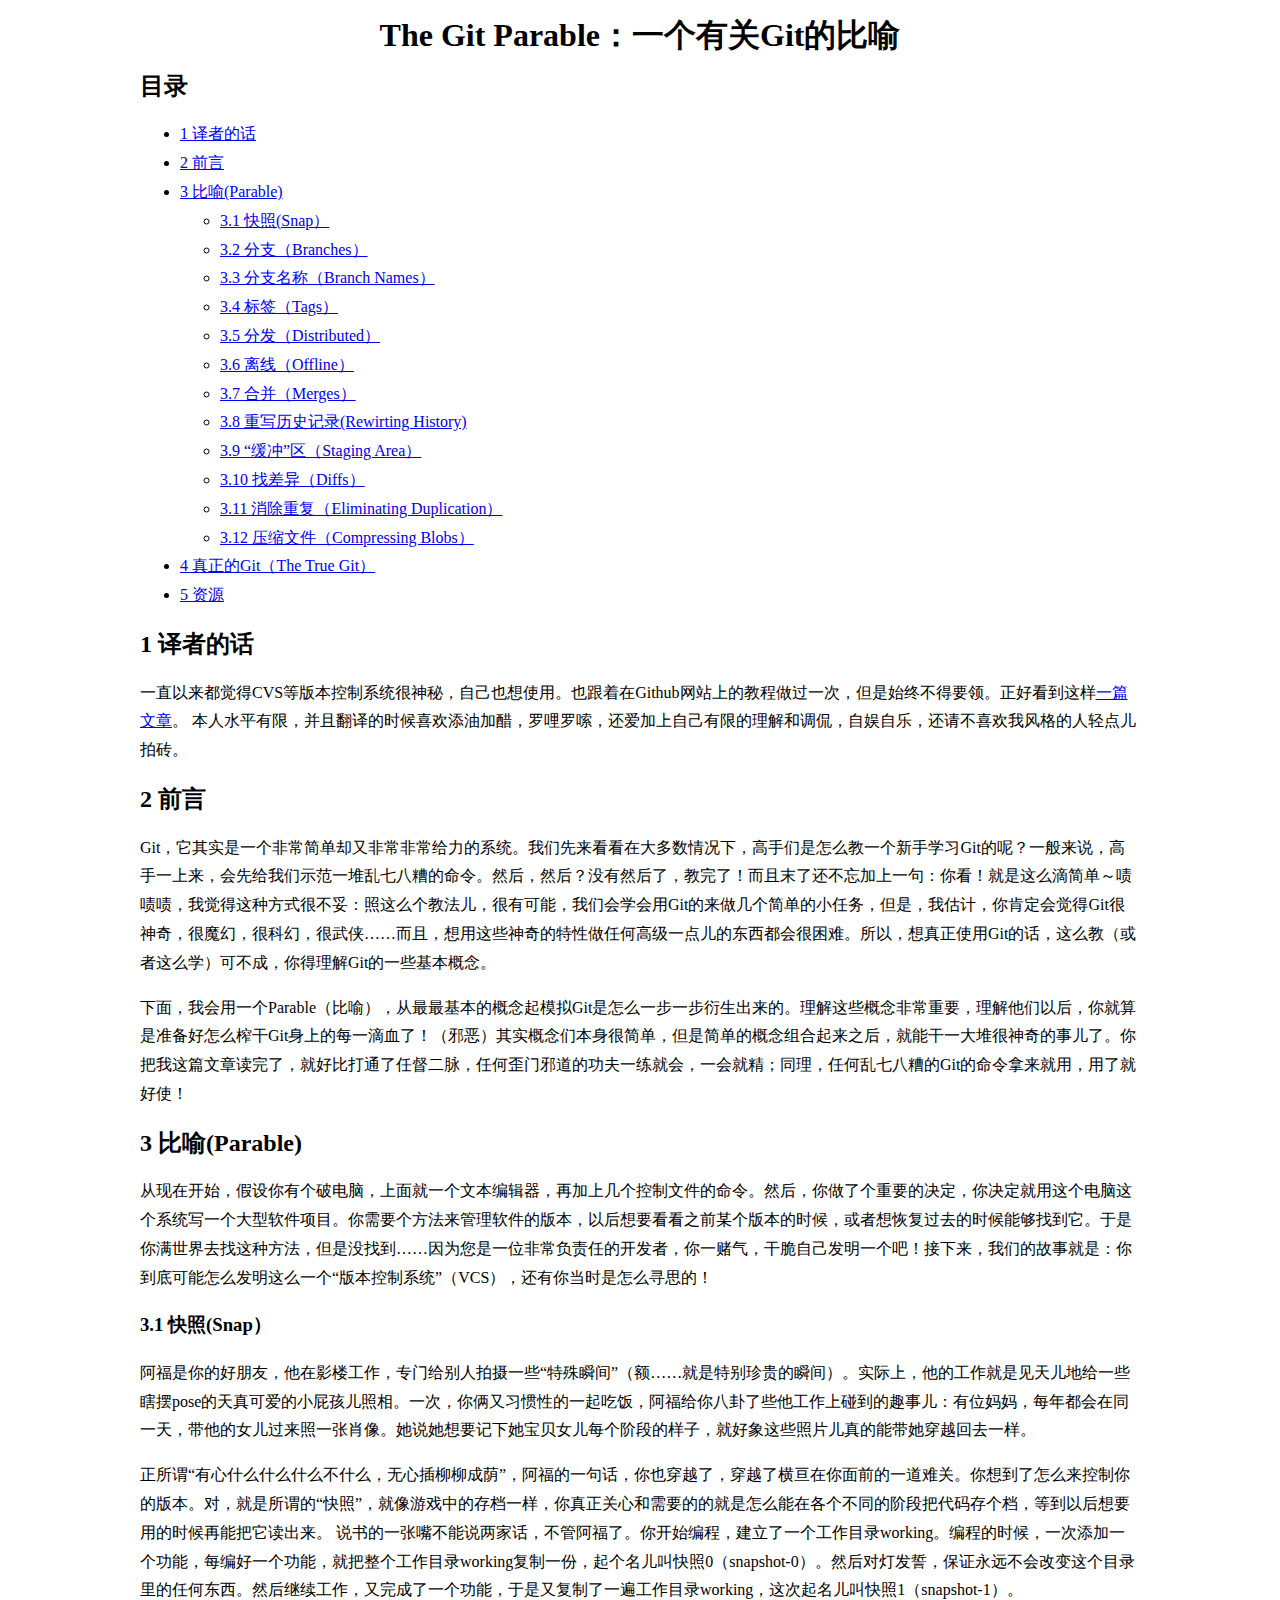
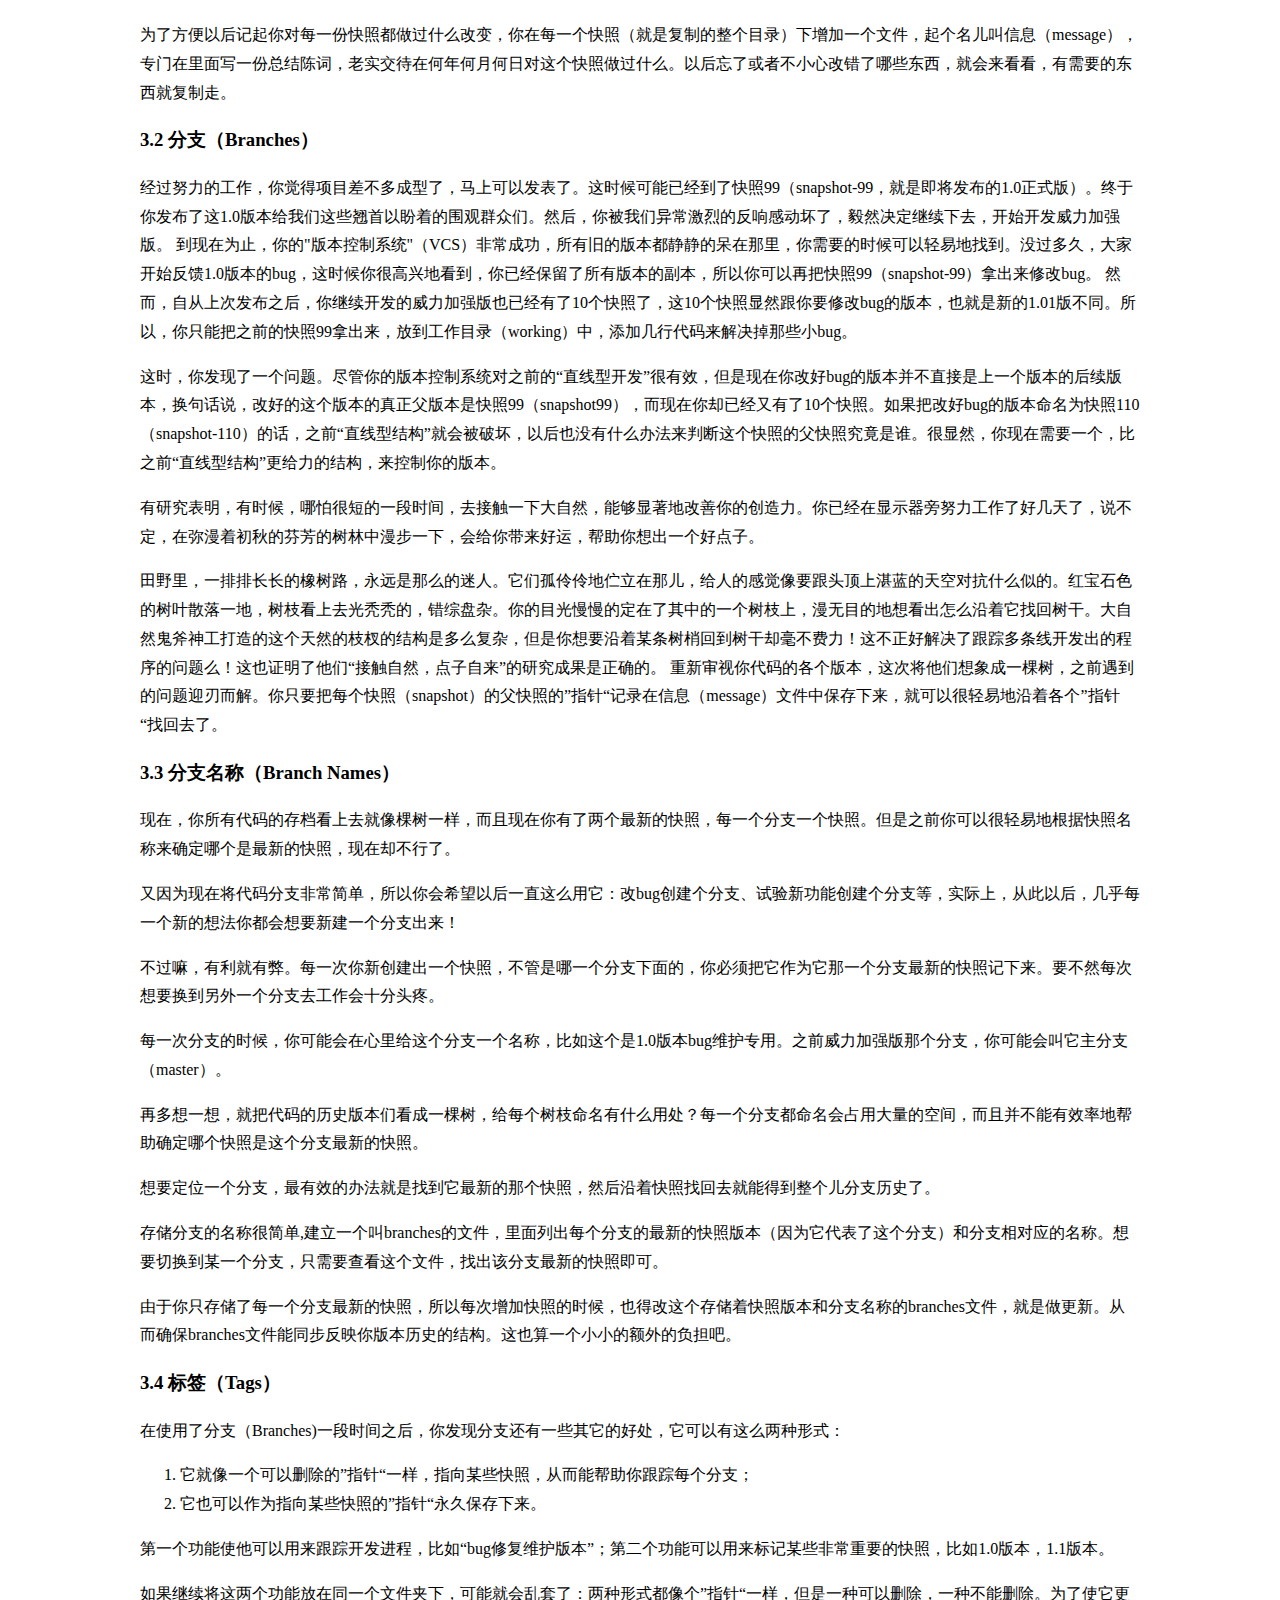
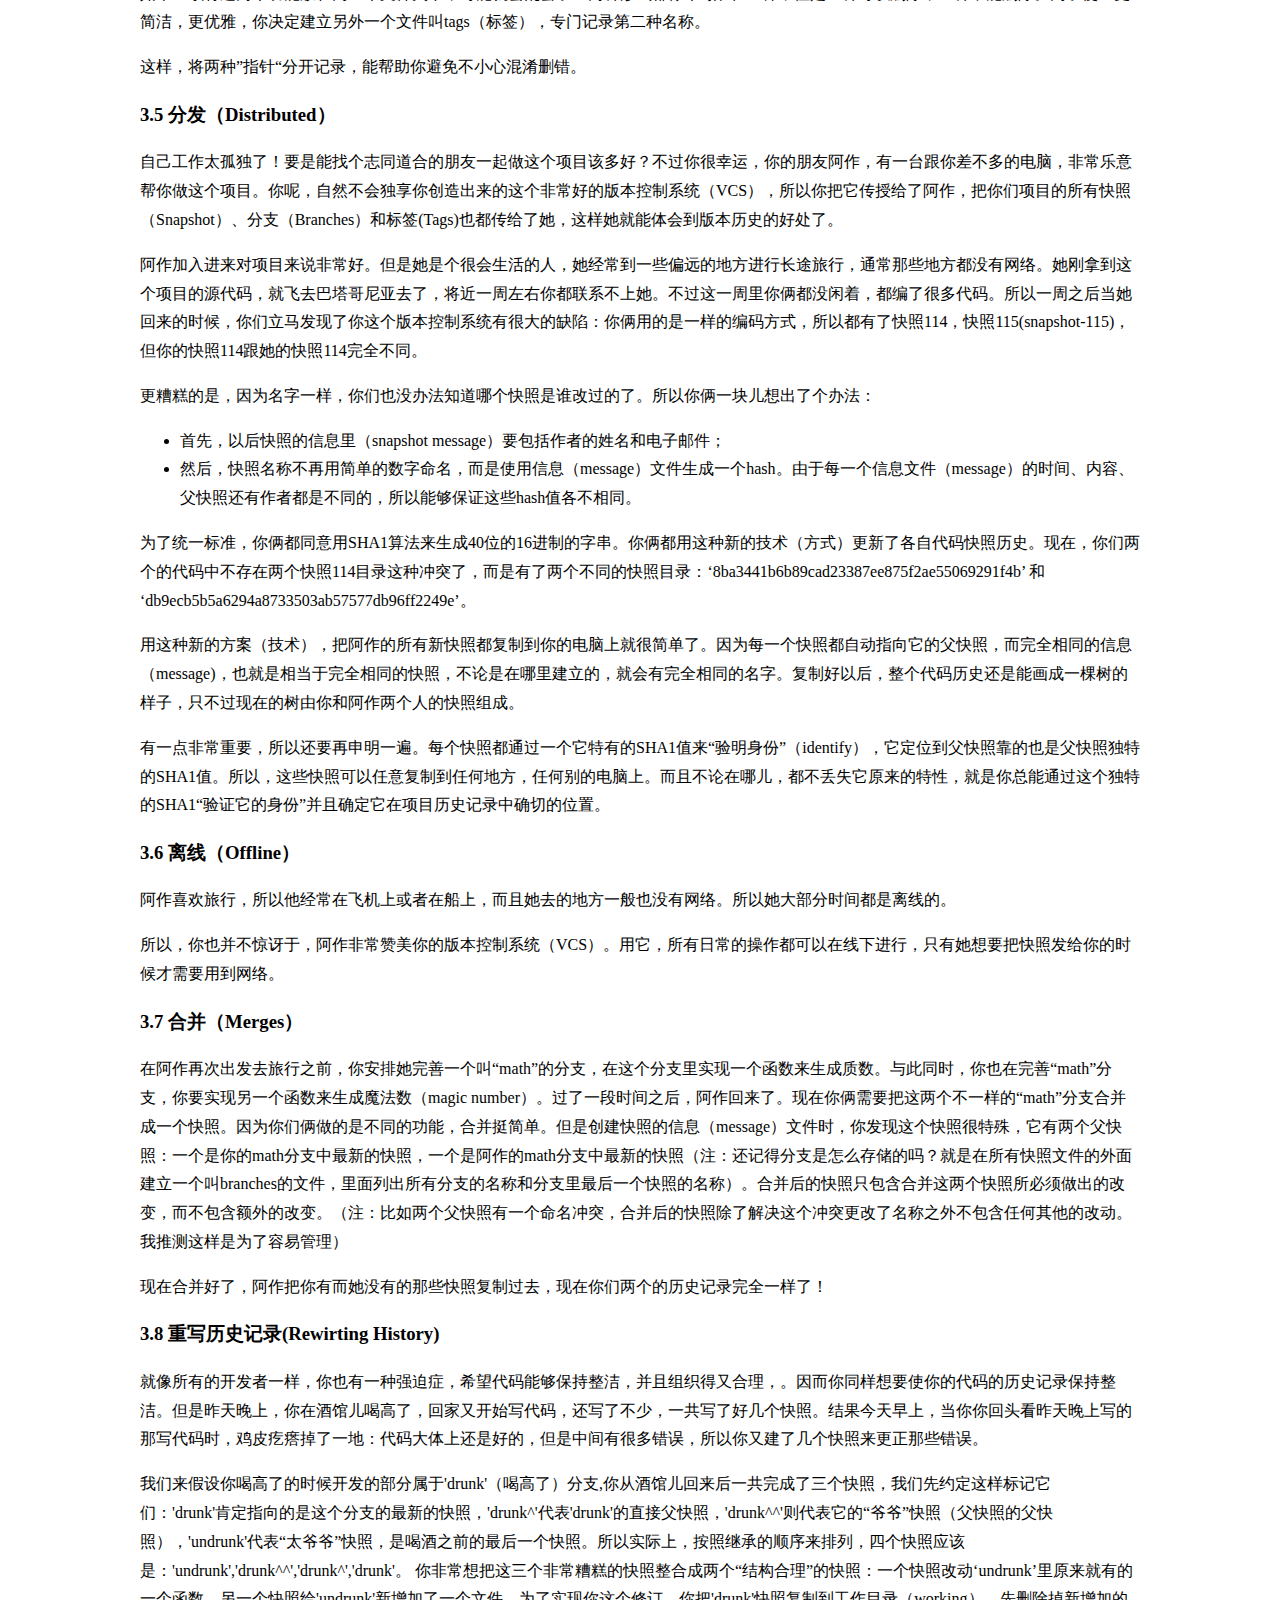
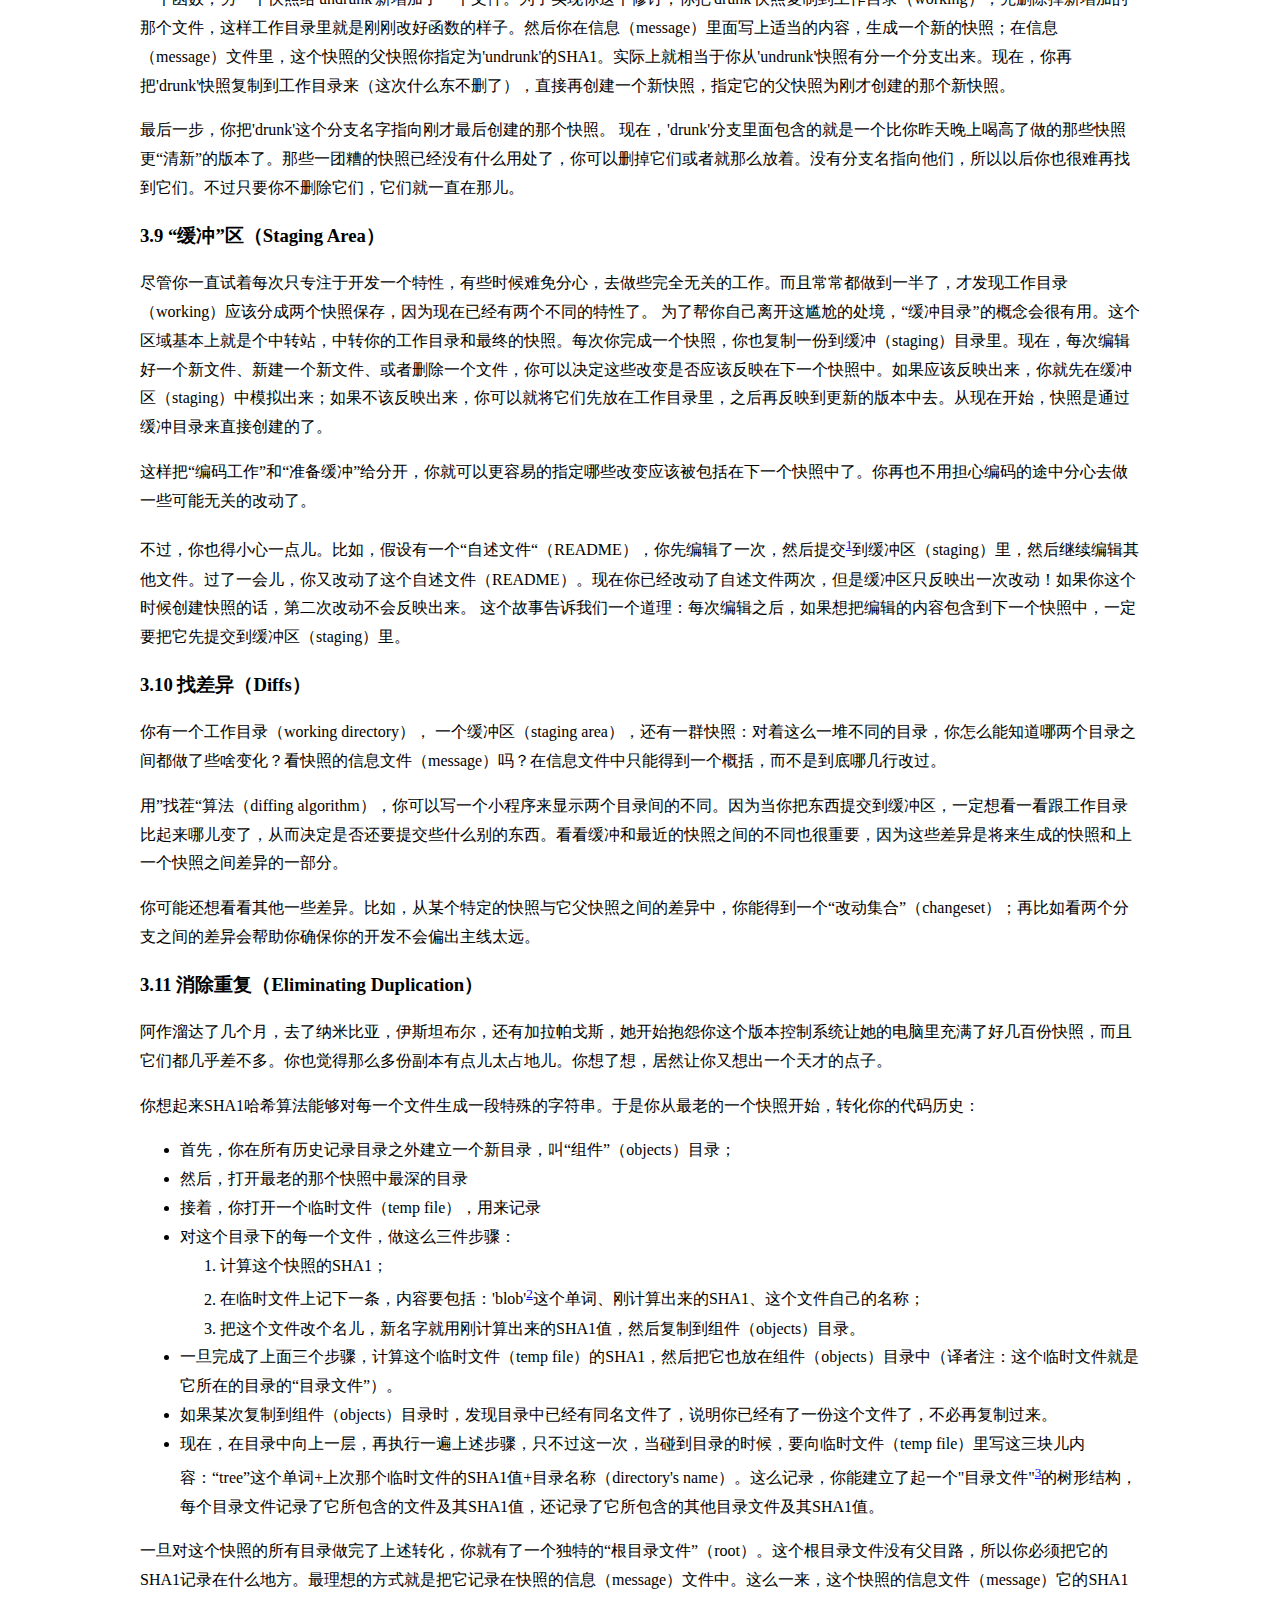
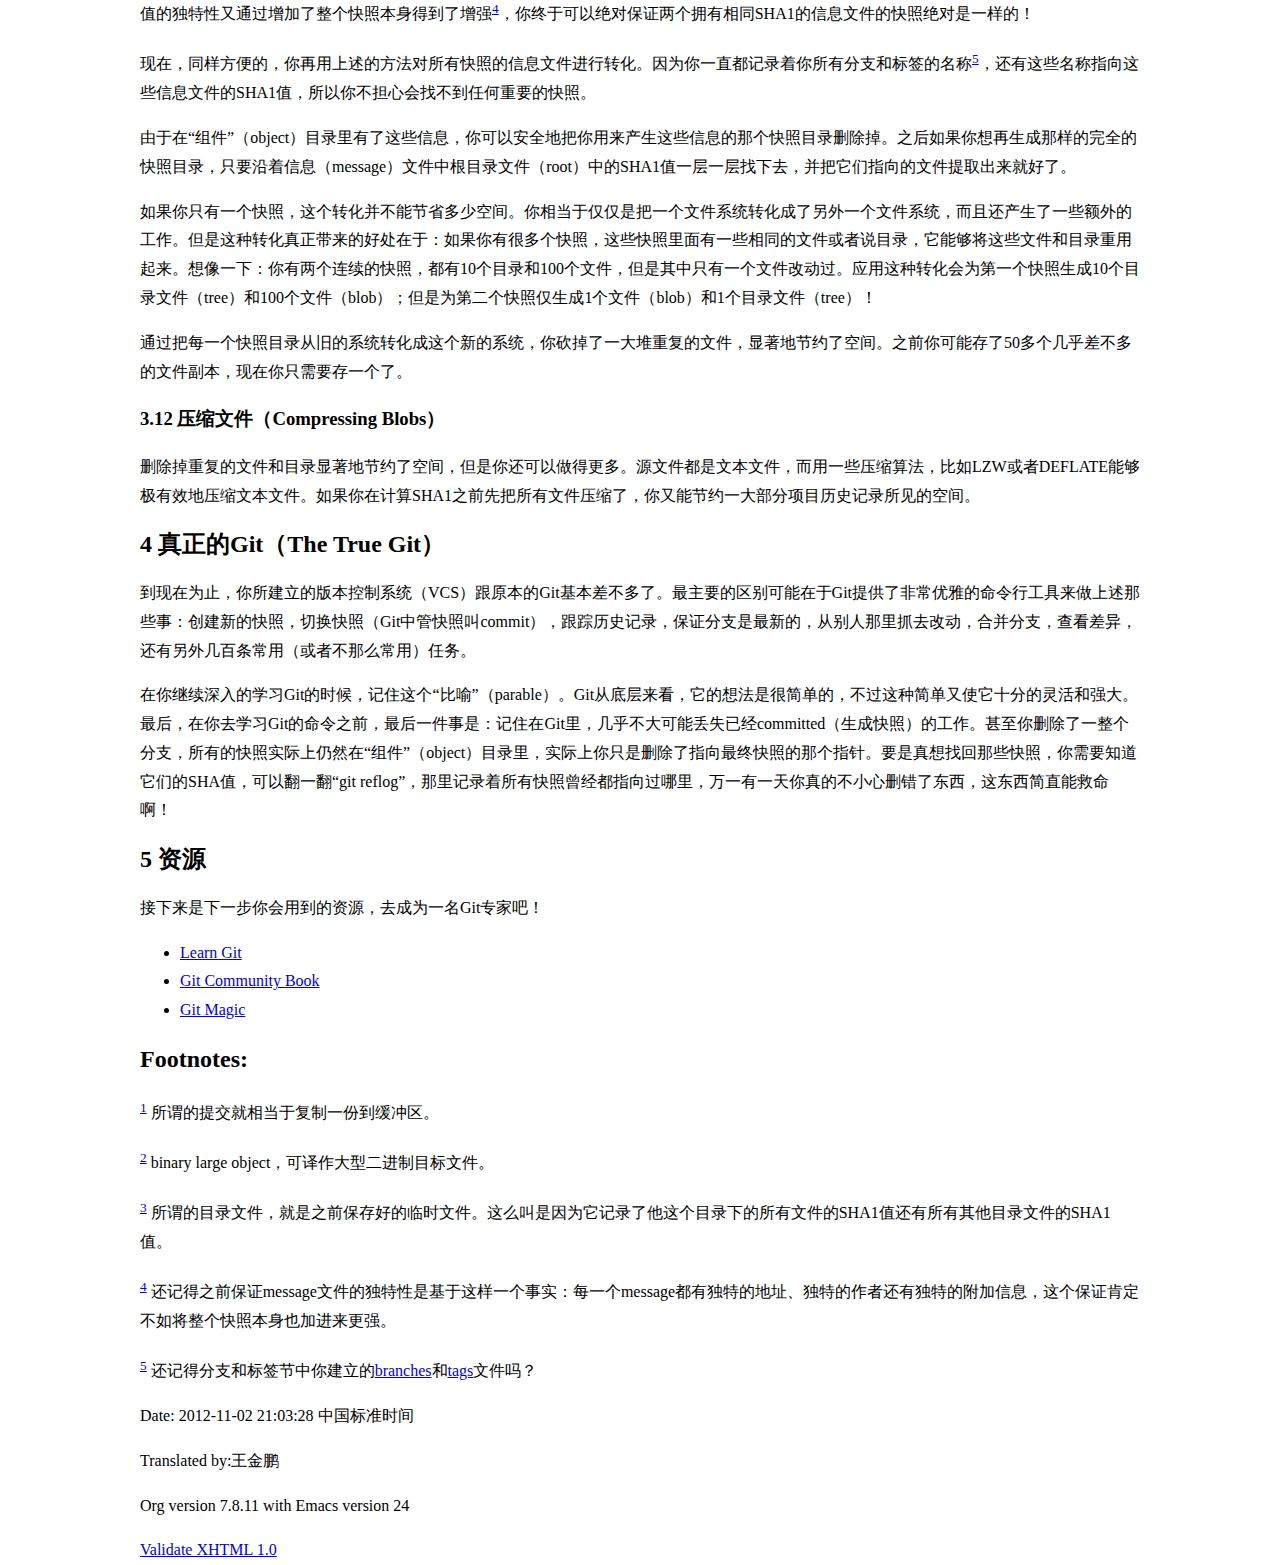
==== index.html @ 1c44ae10 "Change html name into index to see if it can be rendered" ====
<?xml version="1.0" encoding="gbk"?>
<!DOCTYPE html PUBLIC "-//W3C//DTD XHTML 1.0 Strict//EN"
               "http://www.w3.org/TR/xhtml1/DTD/xhtml1-strict.dtd">
<html xmlns="http://www.w3.org/1999/xhtml" lang="en" xml:lang="en">
<head>
<title>һ���й�Git�ı�����The Git Parable��</title>
<meta http-equiv="Content-Type" content="text/html;charset=gbk"/>
<meta name="title" content="GitParable"/>
<meta name="generator" content="Org-mode"/>
<meta name="generated" content="2012-11-02 21:03:28 �й���׼ʱ��"/>
<meta name="author" content="������"/>
<meta name="description" content="����The Git Parable��һƪ����Git�ı���"/>
<meta name="keywords" content="Git,Github,�汾����ϵͳ,�汾����,CVS,VCS"/>
<style type="text/css">
 <!--/*--><![CDATA[/*><!--*/
  html { font-family: Times, serif�� "΢���ź�"�� "����"; font-size: 12pt; }
  body { width: 1000px; margin: 0 auto; line-height: 1.8em; }
  .title  { text-align: center; }
  .todo   { color: red; }
  .done   { color: green; }
  .tag    { background-color: #add8e6; font-weight:normal }
  .target { }
  .timestamp { color: #bebebe; }
  .timestamp-kwd { color: #5f9ea0; }
  .right  {margin-left:auto; margin-right:0px;  text-align:right;}
  .left   {margin-left:0px;  margin-right:auto; text-align:left;}
  .center {margin-left:auto; margin-right:auto; text-align:center;}
  p.verse { margin-left: 3% }
  pre {
	border: 1pt solid #AEBDCC;
	background-color: #F3F5F7;
	padding: 5pt;
	font-family: courier, monospace;
        font-size: 90%;
        overflow:auto;
  }
  table { border-collapse: collapse; }
  td, th { vertical-align: top;  }
  th.right  { text-align:center;  }
  th.left   { text-align:center;   }
  th.center { text-align:center; }
  td.right  { text-align:right;  }
  td.left   { text-align:left;   }
  td.center { text-align:center; }
  dt { font-weight: bold; }
  div.figure { padding: 0.5em; }
  div.figure p { text-align: center; }
  div.inlinetask {
    padding:10px;
    border:2px solid gray;
    margin:10px;
    background: #ffffcc;
  }
  textarea { overflow-x: auto; }
  .linenr { font-size:smaller }
  .code-highlighted {background-color:#ffff00;}
  .org-info-js_info-navigation { border-style:none; }
  #org-info-js_console-label { font-size:10px; font-weight:bold;
                               white-space:nowrap; }
  .org-info-js_search-highlight {background-color:#ffff00; color:#000000;
                                 font-weight:bold; }
  /*]]>*/-->
</style>
<script type="text/javascript">
<!--/*--><![CDATA[/*><!--*/
 function CodeHighlightOn(elem, id)
 {
   var target = document.getElementById(id);
   if(null != target) {
     elem.cacheClassElem = elem.className;
     elem.cacheClassTarget = target.className;
     target.className = "code-highlighted";
     elem.className   = "code-highlighted";
   }
 }
 function CodeHighlightOff(elem, id)
 {
   var target = document.getElementById(id);
   if(elem.cacheClassElem)
     elem.className = elem.cacheClassElem;
   if(elem.cacheClassTarget)
     target.className = elem.cacheClassTarget;
 }
/*]]>*///-->
</script>

</head>
<body>

<div id="preamble">

</div>

<div id="content">
<h1 class="title">The Git Parable��һ���й�Git�ı���</h1>


<div id="table-of-contents">
<h2>Ŀ¼</h2>
<div id="text-table-of-contents">
<ul>
<li><a href="#sec-1">1 ���ߵĻ�</a></li>
<li><a href="#sec-2">2 ǰ��</a></li>
<li><a href="#sec-3">3 ����(Parable)</a>
<ul>
<li><a href="#sec-3-1">3.1 ����(Snap��</a></li>
<li><a href="#sec-3-2">3.2 ��֧��Branches��</a></li>
<li><a href="#sec-3-3">3.3 ��֧���ƣ�Branch Names��</a></li>
<li><a href="#sec-3-4">3.4 ��ǩ��Tags��</a></li>
<li><a href="#sec-3-5">3.5 �ַ���Distributed��</a></li>
<li><a href="#sec-3-6">3.6 ���ߣ�Offline��</a></li>
<li><a href="#sec-3-7">3.7 �ϲ���Merges��</a></li>
<li><a href="#sec-3-8">3.8 ��д��ʷ��¼(Rewirting History)</a></li>
<li><a href="#sec-3-9">3.9 �����塱����Staging Area��</a></li>
<li><a href="#sec-3-10">3.10 �Ҳ��죨Diffs��</a></li>
<li><a href="#sec-3-11">3.11 �����ظ���Eliminating Duplication��</a></li>
<li><a href="#sec-3-12">3.12 ѹ���ļ���Compressing Blobs��</a></li>
</ul>
</li>
<li><a href="#sec-4">4 ������Git��The True Git��</a></li>
<li><a href="#sec-5">5 ��Դ</a></li>
</ul>
</div>
</div>

<div id="outline-container-1" class="outline-2">
<h2 id="sec-1"><span class="section-number-2">1</span> ���ߵĻ�</h2>
<div class="outline-text-2" id="text-1">

<p> һֱ����������CVS�Ȱ汾����ϵͳ�����أ��Լ�Ҳ��ʹ�á�Ҳ������Github��վ�ϵĽ̳�����һ�Σ�����ʼ�ղ���Ҫ�졣���ÿ�������<a target="_blank" href="http://tom.preston-werner.com/2009/05/19/the-git-parable.html">һƪ����</a>��
����ˮƽ���ޣ����ҷ����ʱ��ϲ�����ͼӴף��������£����������Լ����޵�����͵�٩���������֣����벻ϲ���ҷ�����������ש��
</p>
</div>

</div>

<div id="outline-container-2" class="outline-2">
<h2 id="sec-2"><span class="section-number-2">2</span> ǰ��</h2>
<div class="outline-text-2" id="text-2">

  <p>Git������ʵ��һ���ǳ���ȴ�ַǳ��ǳ�������ϵͳ���������������ڴ��������£�����������ô��һ������ѧϰGit���أ�һ����˵������һ���������ȸ�����ʾ��һ�����߰�������Ȼ��Ȼ��û��Ȼ���ˣ������ˣ�����ĩ�˻���������һ�䣺�㿴��������ô�μ򵥡����������Ҿ������ַ�ʽ�ܲ��ף�����ô���̷��������п��ܣ����ǻ�ѧ����Git�����������򵥵�С���񣬵��ǣ��ҹ��ƣ���϶������Git�����棬��ħ�ã��ܿƻã��������������ң�������Щ������������κθ߼�һ����Ķ�����������ѡ����ԣ�������ʹ��Git�Ļ�����ô�̣�������ôѧ���ɲ��ɣ��������Git��һЩ�������</p>
<p>���棬�һ���һ��Parable��������������������ĸ�����ģ��Git����ôһ��һ�����������ġ�������Щ����ǳ���Ҫ�����������Ժ��������׼������ôե��Git���ϵ�ÿһ��Ѫ�ˣ���а����ʵ�����Ǳ����ܼ򵥣����Ǽ򵥵ĸ����������֮�󣬾��ܸ�һ��Ѻ�������¶��ˡ��������ƪ���¶����ˣ��ͺñȴ�ͨ���ζ��������κ�����а���Ĺ���һ���ͻᣬһ��;���ͬ�����κ����߰����Git�������������ã����˾ͺ�ʹ��
</p>
</div>

</div>

<div id="outline-container-3" class="outline-2">
<h2 id="sec-3"><span class="section-number-2">3</span> ����(Parable)</h2>
<div class="outline-text-2" id="text-3">

<p>�����ڿ�ʼ���������и��Ƶ��ԣ������һ���ı��༭�����ټ��ϼ��������ļ������Ȼ�������˸���Ҫ�ľ������������������������ϵͳдһ������������Ŀ������Ҫ�����������������İ汾���Ժ���Ҫ����֮ǰĳ���汾��ʱ�򣬻�����ָ���ȥ��ʱ���ܹ��ҵ�����������������ȥ�����ַ���������û�ҵ�������Ϊ����һλ�ǳ������εĿ����ߣ���һ�������ɴ��Լ�����һ���ɣ������������ǵĹ��¾��ǣ��㵽�׿�����ô������ôһ�����汾����ϵͳ����VCS���������㵱ʱ����ôѰ˼�ģ�
</p>

</div>

<div id="outline-container-3-1" class="outline-3">
<h3 id="sec-3-1"><span class="section-number-3">3.1</span> ����(Snap��</h3>
<div class="outline-text-3" id="text-3-1">

  <p>��������ĺ����ѣ�����Ӱ¥������ר�Ÿ���������һЩ������˲�䡱����������ر�����˲�䣩��ʵ���ϣ����Ĺ������Ǽ�����ظ�һЩϹ��pose������ɰ���Сƨ�������ࡣһ�Σ�������ϰ���Ե�һ��Է����������������Щ��������������Ȥ�¶�����λ���裬ÿ�궼����ͬһ�죬������Ů��������һ��Ф����˵����Ҫ����������Ů��ÿ���׶ε����ӣ��ͺ�����Щ��Ƭ������ܴ�����Խ��ȥһ����</p>
<p>����ν������ʲôʲôʲô��ʲô�����Ĳ��������񡱣�������һ�仰����Ҳ��Խ�ˣ���Խ�˺�ب������ǰ��һ���ѹء����뵽����ô��������İ汾���ԣ�������ν�ġ����ա���������Ϸ�еĴ浵һ�������������ĺ���Ҫ�ĵľ�����ô���ڸ�����ͬ�Ľ׶ΰѴ����������ȵ��Ժ���Ҫ�õ�ʱ�����ܰ�����������
  ˵���һ���첻��˵���һ������ܰ����ˡ��㿪ʼ��̣�������һ������Ŀ¼working����̵�ʱ��һ������һ�����ܣ�ÿ���һ�����ܣ��Ͱ���������Ŀ¼working����һ�ݣ���������п���0��snapshot-0����Ȼ��ԵƷ��ģ���֤��Զ����ı����Ŀ¼����κζ�����Ȼ������������������һ�����ܣ������ָ�����һ�鹤��Ŀ¼working������������п���1��snapshot-1����</p>
<p>Ϊ�˷����Ժ�������ÿһ�ݿ��ն�����ʲô�ı䣬����ÿһ�����գ����Ǹ��Ƶ�����Ŀ¼��������һ���ļ��������������Ϣ��message����ר��������дһ���ܽ�´ʣ���ʵ�����ں�����º��ն������������ʲô���Ժ����˻��߲�С�ĸĴ�����Щ�������ͻ�������������Ҫ�Ķ����͸����ߡ�
</p>
</div>

</div>

<div id="outline-container-3-2" class="outline-3">
<h3 id="sec-3-2"><span class="section-number-3">3.2</span> ��֧��Branches��</h3>
<div class="outline-text-3" id="text-3-2">

<p>����Ŭ���Ĺ������������Ŀ�������ˣ����Ͽ��Է����ˡ���ʱ������Ѿ����˿���99��snapshot-99�����Ǽ���������1.0��ʽ�棩�������㷢������1.0�汾��������Щ���������ŵ�Χ��Ⱥ���ǡ�Ȼ���㱻�����쳣���ҵķ���ж����ˣ���Ȼ����������ȥ����ʼ����������ǿ�档
������Ϊֹ�����"�汾����ϵͳ"��VCS���ǳ��ɹ������оɵİ汾�������Ĵ����������Ҫ��ʱ��������׵��ҵ���û����ã���ҿ�ʼ����1.0�汾��bug����ʱ����ܸ��˵ؿ��������Ѿ����������а汾�ĸ���������������ٰѿ���99��snapshot-99���ó����޸�bug��
  Ȼ�����Դ��ϴη���֮�������������������ǿ��Ҳ�Ѿ�����10�������ˣ���10��������Ȼ����Ҫ�޸�bug�İ汾��Ҳ�����µ�1.01�治ͬ�����ԣ���ֻ�ܰ�֮ǰ�Ŀ���99�ó������ŵ�����Ŀ¼��working���У����Ӽ��д������������ЩСbug��</p>
<p>��ʱ���㷢����һ�����⡣������İ汾����ϵͳ��֮ǰ�ġ�ֱ���Ϳ���������Ч������������ĺ�bug�İ汾����ֱ������һ���汾�ĺ����汾�����仰˵���ĺõ�����汾���������汾�ǿ���99��snapshot99������������ȴ�Ѿ�������10�����ա�����Ѹĺ�bug�İ汾����Ϊ����110��snapshot-110���Ļ���֮ǰ��ֱ���ͽṹ���ͻᱻ�ƻ����Ժ�Ҳû��ʲô�취���ж�������յĸ����վ�����˭������Ȼ����������Ҫһ������֮ǰ��ֱ���ͽṹ���������Ľṹ����������İ汾��</p>
<p>���о���������ʱ�����º̵ܶ�һ��ʱ�䣬ȥ�Ӵ�һ�´���Ȼ���ܹ������ظ�����Ĵ����������Ѿ�����ʾ����Ŭ�������˺ü����ˣ�˵�������������ų���ķҷ�������������һ�£������������ˣ����������һ���õ��ӡ�</p>
<p>��Ұ�һ���ų���������·����Զ����ô�����ˡ����ǹ�������������Ƕ������˵ĸо���Ҫ��ͷ����տ������նԿ�ʲô�Ƶġ��챦ʯɫ����Ҷɢ��һ�أ���֦����ȥ��ͺͺ�ģ��������ӡ����Ŀ�������Ķ��������е�һ����֦�ϣ�����Ŀ�ĵ��뿴����ô�������һ����ɡ�����Ȼ�����񹤴���������Ȼ��֦辵Ľṹ�Ƕ�ô���ӣ���������Ҫ����ĳ�����һص�����ȴ�����������ⲻ���ý���˸��ٶ����߿������ĳ��������ô����Ҳ֤�������ǡ��Ӵ���Ȼ���������������о��ɹ�����ȷ�ġ�
�������������ĸ����汾����ν����������һ������֮ǰ����������ӭ�ж��⡣��ֻҪ��ÿ�����գ�snapshot���ĸ����յġ�ָ�롰��¼����Ϣ��message���ļ��б����������Ϳ��Ժ����׵����Ÿ�����ָ�롰�һ�ȥ�ˡ�
</p>
</div>

</div>

<div id="outline-container-3-3" class="outline-3">
<h3 id="sec-3-3"><span class="section-number-3">3.3</span> ��֧���ƣ�Branch Names��</h3>
<div class="outline-text-3" id="text-3-3">

  <p>���ڣ������д���Ĵ浵����ȥ�������һ�������������������������µĿ��գ�ÿһ����֧һ�����ա�����֮ǰ����Ժ����׵ظ��ݿ���������ȷ���ĸ������µĿ��գ�����ȴ�����ˡ�</p>
  <p>����Ϊ���ڽ������֧�ǳ��򵥣��������ϣ���Ժ�һֱ��ô��������bug��������֧�������¹��ܴ�������֧�ȣ�ʵ���ϣ��Ӵ��Ժ󣬼���ÿһ���µ��뷨�㶼����Ҫ�½�һ����֧������</p>
  <p>������������бס�ÿһ�����´�����һ�����գ���������һ����֧����ģ�����������Ϊ����һ����֧���µĿ��ռ�������Ҫ��Ȼÿ����Ҫ��������һ����֧ȥ������ʮ��ͷ�ۡ�</p>
  <p>ÿһ�η�֧��ʱ������ܻ�������������֧һ�����ƣ����������1.0�汾bugά��ר�á�֮ǰ������ǿ���Ǹ���֧������ܻ��������֧��master����</p>
  <p>�ٶ���һ�룬�ͰѴ������ʷ�汾�ǿ���һ��������ÿ����֦������ʲô�ô���ÿһ����֧��������ռ�ô����Ŀռ䣬���Ҳ�������Ч�ʵذ���ȷ���ĸ������������֧���µĿ��ա�</p>
  <p>��Ҫ��λһ����֧������Ч�İ취�����ҵ������µ��Ǹ����գ�Ȼ�����ſ����һ�ȥ���ܵõ���������֧��ʷ�ˡ�</p>
  <p>�洢��֧�����ƺܼ�,����һ����branches���ļ��������г�ÿ����֧�����µĿ��հ汾����Ϊ�������������֧���ͷ�֧���Ӧ�����ơ���Ҫ�л���ĳһ����֧��ֻ��Ҫ�鿴����ļ����ҳ��÷�֧���µĿ��ռ��ɡ�</p>
<p>������ֻ�洢��ÿһ����֧���µĿ��գ�����ÿ�����ӿ��յ�ʱ��Ҳ�ø�����洢�ſ��հ汾�ͷ�֧���Ƶ�branches�ļ������������¡��Ӷ�ȷ��branches�ļ���ͬ����ӳ��汾��ʷ�Ľṹ����Ҳ��һ��СС�Ķ���ĸ����ɡ�
</p>
</div>

</div>

<div id="outline-container-3-4" class="outline-3">
<h3 id="sec-3-4"><span class="section-number-3">3.4</span> ��ǩ��Tags��</h3>
<div class="outline-text-3" id="text-3-4">

<p>��ʹ���˷�֧��Branches)һ��ʱ��֮���㷢�ַ�֧����һЩ�����ĺô�������������ô������ʽ��
</p><ol>
<li>������һ������ɾ���ġ�ָ�롰һ����ָ��ĳЩ���գ��Ӷ��ܰ��������ÿ����֧��
</li>
<li>��Ҳ������Ϊָ��ĳЩ���յġ�ָ�롰���ñ���������
</li>
</ol>

<p>��һ������ʹ�������������ٿ������̣����硰bug�޸�ά���汾�����ڶ������ܿ����������ĳЩ�ǳ���Ҫ�Ŀ��գ�����1.0�汾��1.1�汾��</p>
<p>������������������ܷ���ͬһ���ļ����£����ܾͻ������ˣ�������ʽ�������ָ�롰һ��������һ�ֿ���ɾ����һ�ֲ���ɾ����Ϊ��ʹ������࣬�����ţ��������������һ���ļ���tags����ǩ����ר�ż�¼�ڶ������ơ�</p>
<p>�����������֡�ָ�롰�ֿ���¼���ܰ�������ⲻС�Ļ���ɾ����
</p>
</div>

</div>

<div id="outline-container-3-5" class="outline-3">
<h3 id="sec-3-5"><span class="section-number-3">3.5</span> �ַ���Distributed��</h3>
<div class="outline-text-3" id="text-3-5">

  <p>�Լ�����̫�¶��ˣ�Ҫ�����Ҹ�־ͬ���ϵ�����һ���������Ŀ�ö�ã�����������ˣ�������Ѱ�������һ̨������ĵ��ԣ��ǳ���������������Ŀ�����أ���Ȼ��������㴴�����������ǳ��õİ汾����ϵͳ��VCS����������������ڸ��˰�������������Ŀ�����п��գ�Snapshot������֧��Branches���ͱ�ǩ(Tags)Ҳ������������������������ᵽ�汾��ʷ�ĺô��ˡ�</p>
  <p>���������������Ŀ��˵�ǳ��á��������Ǹ��ܻ�������ˣ���������һЩƫԶ�ĵط����г�;���У�ͨ����Щ�ط���û�����硣�����õ������Ŀ��Դ���룬�ͷ�ȥ����������ȥ�ˣ�����һ�������㶼��ϵ��������������һ����������û���ţ������˺ܶ���롣����һ��֮����������ʱ����������������������汾����ϵͳ�кܴ��ȱ�ݣ������õ���һ���ı��뷽ʽ�����Զ����˿���114������115(snapshot-115)������Ŀ���114�����Ŀ���114��ȫ��ͬ��</p>
<p>�������ǣ���Ϊ����һ��������Ҳû�취֪���ĸ�������˭�Ĺ����ˡ���������һ�������˸��취��
</p><ul>
<li>���ȣ��Ժ���յ���Ϣ�snapshot message��Ҫ�������ߵ������͵����ʼ���
</li>
<li>Ȼ�󣬿������Ʋ����ü򵥵���������������ʹ����Ϣ��message���ļ�����һ��hash������ÿһ����Ϣ�ļ���message����ʱ�䡢���ݡ������ջ������߶��ǲ�ͬ�ģ������ܹ���֤��Щhashֵ������ͬ��
</li>
</ul>

  <p>Ϊ��ͳһ��׼��������ͬ����SHA1�㷨������40λ��16���Ƶ��ִ����������������µļ�������ʽ�������˸��Դ��������ʷ�����ڣ����������Ĵ����в�������������114Ŀ¼���ֳ�ͻ�ˣ���������������ͬ�Ŀ���Ŀ¼����8ba3441b6b89cad23387ee875f2ae55069291f4b�� �� ��db9ecb5b5a6294a8733503ab57577db96ff2249e����</p>
  <p>�������µķ��������������Ѱ����������¿��ն����Ƶ���ĵ����Ͼͺܼ��ˡ���Ϊÿһ�����ն��Զ�ָ�����ĸ����գ�����ȫ��ͬ����Ϣ��message)��Ҳ�����൱����ȫ��ͬ�Ŀ��գ������������ｨ���ģ��ͻ�����ȫ��ͬ�����֡����ƺ��Ժ�����������ʷ�����ܻ���һ���������ӣ�ֻ�������ڵ�������Ͱ��������˵Ŀ�����ɡ�</p>
<p>��һ��ǳ���Ҫ�����Ի�Ҫ������һ�顣ÿ�����ն�ͨ��һ�������е�SHA1ֵ�����������ݡ���identify��������λ�������տ���Ҳ�Ǹ����ն��ص�SHA1ֵ�����ԣ���Щ���տ������⸴�Ƶ��κεط����κα�ĵ����ϡ����Ҳ������Ķ���������ʧ��ԭ�������ԣ�����������ͨ��������ص�SHA1����֤�������ݡ�����ȷ��������Ŀ��ʷ��¼��ȷ�е�λ�á�
</p>
</div>

</div>

<div id="outline-container-3-6" class="outline-3">
<h3 id="sec-3-6"><span class="section-number-3">3.6</span> ���ߣ�Offline��</h3>
<div class="outline-text-3" id="text-3-6">

  <p>����ϲ�����У������������ڷɻ��ϻ����ڴ��ϣ�������ȥ�ĵط�һ��Ҳû�����硣�������󲿷�ʱ�䶼�����ߵġ�</p>
<p>���ԣ���Ҳ���������ڣ������ǳ�������İ汾����ϵͳ��VCS���������������ճ��Ĳ��������������½��У�ֻ������Ҫ�ѿ��շ������ʱ�����Ҫ�õ����硣
</p>
</div>

</div>

<div id="outline-container-3-7" class="outline-3">
<h3 id="sec-3-7"><span class="section-number-3">3.7</span> �ϲ���Merges��</h3>
<div class="outline-text-3" id="text-3-7">

  <p>�ڰ����ٴγ���ȥ����֮ǰ���㰲��������һ���С�math���ķ�֧���������֧��ʵ��һ���������������������ͬʱ����Ҳ�����ơ�math����֧����Ҫʵ����һ������������ħ������magic number��������һ��ʱ��֮�󣬰��������ˡ�����������Ҫ����������һ���ġ�math����֧�ϲ���һ�����ա���Ϊ�����������ǲ�ͬ�Ĺ��ܣ��ϲ�ͦ�򵥡����Ǵ������յ���Ϣ��message���ļ�ʱ���㷢��������պ����⣬�������������գ�һ�������math��֧�����µĿ��գ�һ���ǰ�����math��֧�����µĿ��գ�ע�����ǵ÷�֧����ô�洢���𣿾��������п����ļ������潨��һ����branches���ļ��������г����з�֧�����ƺͷ�֧�����һ�����յ����ƣ����ϲ���Ŀ���ֻ�����ϲ����������������������ĸı䣬������������ĸı䡣��ע������������������һ��������ͻ���ϲ���Ŀ��ճ��˽�������ͻ����������֮�ⲻ�����κ������ĸĶ������Ʋ�������Ϊ�����׹�����</p>
<p>���ںϲ����ˣ����������ж���û�е���Щ���ո��ƹ�ȥ������������������ʷ��¼��ȫһ���ˣ�
</p>
</div>

</div>

<div id="outline-container-3-8" class="outline-3">
<h3 id="sec-3-8"><span class="section-number-3">3.8</span> ��д��ʷ��¼(Rewirting History)</h3>
<div class="outline-text-3" id="text-3-8">

  <p>�������еĿ�����һ������Ҳ��һ��ǿ��֢��ϣ�������ܹ��������࣬������֯���ֺ������������ͬ����Ҫʹ��Ĵ������ʷ��¼�������ࡣ�����������ϣ����ھƹݶ��ȸ��ˣ��ؼ��ֿ�ʼд���룬��д�˲��٣�һ��д�˺ü������ա�����������ϣ��������ͷ����������д����д����ʱ����Ƥ�������һ�أ���������ϻ��Ǻõģ������м��кܶ�����������ֽ��˼���������������Щ����</p>
  <p>������������ȸ��˵�ʱ�򿪷��Ĳ�������'drunk'���ȸ��ˣ���֧,��Ӿƹݶ�������һ��������������գ�������Լ������������ǣ�'drunk'�϶�ָ����������֧�����µĿ��գ�'drunk^'����'drunk'��ֱ�Ӹ����գ�'drunk^^'��������ġ�үү�����գ������յĸ����գ���'undrunk'������̫үү�����գ��ǺȾ�֮ǰ�����һ�����ա�����ʵ���ϣ����ռ̳е�˳�������У��ĸ�����Ӧ���ǣ�'undrunk','drunk^^','drunk^','drunk'��
  ��ǳ�����������ǳ����Ŀ������ϳ��������ṹ�������Ŀ��գ�һ�����ոĶ���undrunk����ԭ�����е�һ����������һ�����ո�'undrunk'��������һ���ļ���Ϊ��ʵ��������޶������'drunk'���ո��Ƶ�����Ŀ¼��working������ɾ���������ӵ��Ǹ��ļ�����������Ŀ¼����Ǹոոĺú��������ӡ�Ȼ��������Ϣ��message������д���ʵ������ݣ�����һ���µĿ��գ�����Ϣ��message���ļ��������յĸ�������ָ��Ϊ'undrunk'��SHA1��ʵ���Ͼ��൱�����'undrunk'�����з�һ����֧���������ڣ����ٰ�'drunk'���ո��Ƶ�����Ŀ¼�������ʲô����ɾ�ˣ���ֱ���ٴ���һ���¿��գ�ָ�����ĸ�����Ϊ�ղŴ������Ǹ��¿��ա�</p>
  <p>���һ�������'drunk'�����֧����ָ��ղ���󴴽����Ǹ����ա�
���ڣ�'drunk'��֧��������ľ���һ�������������Ϻȸ���������Щ���ո������¡��İ汾�ˡ���Щһ����Ŀ����Ѿ�û��ʲô�ô��ˣ������ɾ�����ǻ��߾���ô���š�û�з�֧��ָ�����ǣ������Ժ���Ҳ�������ҵ����ǡ�����ֻҪ�㲻ɾ�����ǣ����Ǿ�һֱ���Ƕ���
</p>
</div>

</div>

<div id="outline-container-3-9" class="outline-3">
<h3 id="sec-3-9"><span class="section-number-3">3.9</span> �����塱����Staging Area��</h3>
<div class="outline-text-3" id="text-3-9">

  <p>������һֱ����ÿ��ֻרע�ڿ���һ�����ԣ���Щʱ��������ģ�ȥ��Щ��ȫ�޹صĹ��������ҳ���������һ���ˣ��ŷ��ֹ���Ŀ¼��working��Ӧ�÷ֳ��������ձ��棬��Ϊ�����Ѿ���������ͬ�������ˡ�
  Ϊ�˰����Լ��뿪�����εĴ�����������Ŀ¼���ĸ��������á������������Ͼ��Ǹ���תվ����ת��Ĺ���Ŀ¼�����յĿ��ա�ÿ�������һ�����գ���Ҳ����һ�ݵ����壨staging��Ŀ¼����ڣ�ÿ�α༭��һ�����ļ����½�һ�����ļ�������ɾ��һ���ļ�������Ծ�����Щ�ı��Ƿ�Ӧ�÷�ӳ����һ�������С����Ӧ�÷�ӳ������������ڻ�������staging����ģ�������������÷�ӳ����������Ծͽ������ȷ��ڹ���Ŀ¼�֮���ٷ�ӳ�����µİ汾��ȥ�������ڿ�ʼ��������ͨ������Ŀ¼��ֱ�Ӵ������ˡ�</p>
  <p>�����ѡ����빤�����͡�׼�����塱���ֿ�����Ϳ��Ը����׵�ָ����Щ�ı�Ӧ�ñ���������һ���������ˡ�����Ҳ���õ��ı����;�з���ȥ��һЩ�����޹صĸĶ��ˡ�</p>
  <p>��������Ҳ��С��һ��������磬������һ���������ļ�����README�������ȱ༭��һ�Σ�Ȼ���ύ<sup><a class="footref" name="fnr.1" href="#fn.1">1</a></sup>����������staging���Ȼ������༭�����ļ�������һ��������ָĶ�����������ļ���README�����������Ѿ��Ķ��������ļ����Σ����ǻ�����ֻ��ӳ��һ�θĶ�����������ʱ�򴴽����յĻ����ڶ��θĶ����ᷴӳ������
������¸�������һ��������ÿ�α༭֮�������ѱ༭�����ݰ�������һ�������У�һ��Ҫ�������ύ����������staging���
</p>
</div>

</div>

<div id="outline-container-3-10" class="outline-3">
<h3 id="sec-3-10"><span class="section-number-3">3.10</span> �Ҳ��죨Diffs��</h3>
<div class="outline-text-3" id="text-3-10">

  <p>����һ������Ŀ¼��working directory���� һ����������staging area��������һȺ���գ�������ôһ�Ѳ�ͬ��Ŀ¼������ô��֪��������Ŀ¼֮�䶼����Щɶ�仯�������յ���Ϣ�ļ���message��������Ϣ�ļ���ֻ�ܵõ�һ�������������ǵ����ļ��иĹ���</p>
  <p>�á��Ҳ硰�㷨��diffing algorithm���������дһ��С��������ʾ����Ŀ¼��Ĳ�ͬ����Ϊ����Ѷ����ύ����������һ���뿴һ��������Ŀ¼�������Ķ����ˣ��Ӷ������Ƿ�Ҫ�ύЩʲô��Ķ������������������Ŀ���֮��Ĳ�ͬҲ����Ҫ����Ϊ��Щ�����ǽ������ɵĿ��պ���һ������֮������һ���֡�</p>
<p>����ܻ��뿴������һЩ���졣���磬��ĳ���ض��Ŀ�������������֮��Ĳ����У����ܵõ�һ�����Ķ����ϡ���changeset�����ٱ��翴������֧֮��Ĳ���������ȷ����Ŀ�������ƫ������̫Զ��
</p>


</div>

</div>

<div id="outline-container-3-11" class="outline-3">
<h3 id="sec-3-11"><span class="section-number-3">3.11</span> �����ظ���Eliminating Duplication��</h3>
<div class="outline-text-3" id="text-3-11">

  <p>��������˼����£�ȥ�����ױ��ǣ���˹̹���������м�������˹������ʼ��Թ������汾����ϵͳ�����ĵ���������˺ü��ٷݿ��գ��������Ƕ�������ࡣ��Ҳ������ô��ݸ����е��̫ռ�ض����������룬��Ȼ���������һ����ŵĵ��ӡ�</p>
  <p>��������SHA1��ϣ�㷨�ܹ���ÿһ���ļ�����һ��������ַ���������������ϵ�һ�����տ�ʼ��ת����Ĵ�����ʷ��
</p><ul>
<li>���ȣ�����������ʷ��¼Ŀ¼֮�⽨��һ����Ŀ¼���С��������objects��Ŀ¼��
</li>
<li>Ȼ�󣬴����ϵ��Ǹ������������Ŀ¼
</li>
<li>���ţ����һ����ʱ�ļ���temp file����������¼
</li>
<li>�����Ŀ¼�µ�ÿһ���ļ�������ô�������裺
<ol>
<li>����������յ�SHA1��
</li>
<li>����ʱ�ļ��ϼ���һ��������Ҫ������'blob'<sup><a class="footref" name="fnr.2" href="#fn.2">2</a></sup>������ʡ��ռ��������SHA1������ļ��Լ������ƣ�
</li>
<li>������ļ��ĸ������������־��øռ��������SHA1ֵ��Ȼ���Ƶ������objects��Ŀ¼��
</li>
</ol>

</li>
<li>һ������������������裬���������ʱ�ļ���temp file����SHA1��Ȼ�����Ҳ���������objects��Ŀ¼�У�����ע�������ʱ�ļ����������ڵ�Ŀ¼�ġ�Ŀ¼�ļ�������
</li>
<li>���ĳ�θ��Ƶ������objects��Ŀ¼ʱ������Ŀ¼���Ѿ���ͬ���ļ��ˣ�˵�����Ѿ�����һ������ļ��ˣ������ٸ��ƹ�����
</li>
<li>���ڣ���Ŀ¼������һ�㣬��ִ��һ���������裬ֻ������һ�Σ�������Ŀ¼��ʱ��Ҫ����ʱ�ļ���temp file����д����������ݣ���tree���������+�ϴ��Ǹ���ʱ�ļ���SHA1ֵ+Ŀ¼���ƣ�directory's name������ô��¼�����ܽ�������һ��"Ŀ¼�ļ�"<sup><a class="footref" name="fnr.3" href="#fn.3">3</a></sup>�����νṹ��ÿ��Ŀ¼�ļ���¼�������������ļ�����SHA1ֵ������¼����������������Ŀ¼�ļ�����SHA1ֵ��
</li>
</ul>

  <p>һ����������յ�����Ŀ¼����������ת�����������һ�����صġ���Ŀ¼�ļ�����root���������Ŀ¼�ļ�û�и�Ŀ·����������������SHA1��¼��ʲô�ط���������ķ�ʽ���ǰ�����¼�ڿ��յ���Ϣ��message���ļ��С���ôһ����������յ���Ϣ�ļ���message������SHA1ֵ�Ķ�������ͨ���������������ձ����õ�����ǿ<sup><a class="footref" name="fnr.4" href="#fn.4">4</a></sup>�������ڿ��Ծ��Ա�֤����ӵ����ͬSHA1����Ϣ�ļ��Ŀ��վ�����һ���ģ�</p>
  <p>���ڣ�ͬ������ģ������������ķ��������п��յ���Ϣ�ļ�����ת������Ϊ��һֱ����¼�������з�֧�ͱ�ǩ������<sup><a class="footref" name="fnr.5" href="#fn.5">5</a></sup>��������Щ����ָ����Щ��Ϣ�ļ���SHA1ֵ�������㲻���Ļ��Ҳ����κ���Ҫ�Ŀ��ա�</p>
  <p>�����ڡ��������object��Ŀ¼��������Щ��Ϣ������԰�ȫ�ذ�������������Щ��Ϣ���Ǹ�����Ŀ¼ɾ������֮�����������������������ȫ�Ŀ���Ŀ¼��ֻҪ������Ϣ��message���ļ��и�Ŀ¼�ļ���root���е�SHA1ֵһ��һ������ȥ����������ָ����ļ���ȡ�����ͺ��ˡ�</p>
  <p>�����ֻ��һ�����գ����ת�������ܽ�ʡ���ٿռ䡣���൱�ڽ����ǰ�һ���ļ�ϵͳת����������һ���ļ�ϵͳ�����һ�������һЩ����Ĺ�������������ת�����������ĺô����ڣ�������кܶ�����գ���Щ����������һЩ��ͬ���ļ�����˵Ŀ¼�����ܹ�����Щ�ļ���Ŀ¼��������������һ�£��������������Ŀ��գ�����10��Ŀ¼��100���ļ�����������ֻ��һ���ļ��Ķ�����Ӧ������ת����Ϊ��һ����������10��Ŀ¼�ļ���tree����100���ļ���blob��������Ϊ�ڶ������ս�����1���ļ���blob����1��Ŀ¼�ļ���tree����</p>
  <p>ͨ����ÿһ������Ŀ¼�Ӿɵ�ϵͳת��������µ�ϵͳ���㿳����һ����ظ����ļ��������ؽ�Լ�˿ռ䡣֮ǰ����ܴ���50������������ļ�������������ֻ��Ҫ��һ���ˡ�
</p>
</div>

</div>

<div id="outline-container-3-12" class="outline-3">
<h3 id="sec-3-12"><span class="section-number-3">3.12</span> ѹ���ļ���Compressing Blobs��</h3>
<div class="outline-text-3" id="text-3-12">

<p>ɾ�����ظ����ļ���Ŀ¼�����ؽ�Լ�˿ռ䣬�����㻹�������ø��ࡣԴ�ļ������ı��ļ�������һЩѹ���㷨������LZW����DEFLATE�ܹ�����Ч��ѹ���ı��ļ���������ڼ���SHA1֮ǰ�Ȱ������ļ�ѹ���ˣ������ܽ�Լһ�󲿷���Ŀ��ʷ��¼�����Ŀռ䡣
</p>
</div>
</div>

</div>

<div id="outline-container-4" class="outline-2">
<h2 id="sec-4"><span class="section-number-2">4</span> ������Git��The True Git��</h2>
<div class="outline-text-2" id="text-4">

  <p>������Ϊֹ�����������İ汾����ϵͳ��VCS����ԭ����Git��������ˡ�����Ҫ�������������Git�ṩ�˷ǳ����ŵ������й�������������Щ�£������µĿ��գ��л����գ�Git�йܿ��ս�commit����������ʷ��¼����֤��֧�����µģ��ӱ�������ץȥ�Ķ����ϲ���֧���鿴���죬�������⼸�������ã����߲���ô���ã�����</p>
  <p>������������ѧϰGit��ʱ�򣬼�ס�������������parable����Git�ӵײ������������뷨�Ǻܼ򵥵ģ��������ּ���ʹ��ʮ�ֵ�����ǿ���������ȥѧϰGit������֮ǰ�����һ�����ǣ���ס��Git�����������ܶ�ʧ�Ѿ�committed�����ɿ��գ��Ĺ�����������ɾ����һ������֧�����еĿ���ʵ������Ȼ�ڡ��������object��Ŀ¼�ʵ������ֻ��ɾ����ָ�����տ��յ��Ǹ�ָ�롣Ҫ�������һ���Щ���գ�����Ҫ֪�����ǵ�SHAֵ�����Է�һ����git reflog���������¼�����п���������ָ��������һ��һ������Ĳ�С��ɾ���˶������ⶫ����ֱ�ܾ�������
</p></div>

</div>

<div id="outline-container-5" class="outline-2">
<h2 id="sec-5"><span class="section-number-2">5</span> ��Դ</h2>
<div class="outline-text-2" id="text-5">


<p>
����������һ������õ�����Դ��ȥ��Ϊһ��Gitר�Ұɣ�
</p><ul>
<li><a href="http://learn.github.com/">Learn Git</a>
</li>
<li><a href="http://git-scm.com/book">Git Community Book</a>
</li>
<li><a href="http://www-cs-students.stanford.edu/~blynn/gitmagic/">Git Magic</a>
</li>
</ul>


<div id="footnotes">
<h2 class="footnotes">Footnotes: </h2>
<div id="text-footnotes">
<p class="footnote"><sup><a class="footnum" name="fn.1" href="#fnr.1">1</a></sup> ��ν���ύ���൱�ڸ���һ�ݵ���������
</p>


<p class="footnote"><sup><a class="footnum" name="fn.2" href="#fnr.2">2</a></sup> binary large object�����������Ͷ�����Ŀ���ļ���
</p>


<p class="footnote"><sup><a class="footnum" name="fn.3" href="#fnr.3">3</a></sup> ��ν��Ŀ¼�ļ�������֮ǰ����õ���ʱ�ļ�����ô������Ϊ����¼�������Ŀ¼�µ������ļ���SHA1ֵ������������Ŀ¼�ļ���SHA1ֵ��
</p>


<p class="footnote"><sup><a class="footnum" name="fn.4" href="#fnr.4">4</a></sup> ���ǵ�֮ǰ��֤message�ļ��Ķ������ǻ�������һ����ʵ��ÿһ��message���ж��صĵ�ַ�����ص����߻��ж��صĸ�����Ϣ�������֤�϶����罫�������ձ���Ҳ�ӽ�����ǿ��
</p>


<p class="footnote"><sup><a class="footnum" name="fn.5" href="#fnr.5">5</a></sup> ���ǵ÷�֧�ͱ�ǩ�����㽨����<a href="#sec-3-3">branches</a>��<a href="#sec-3-4">tags</a>�ļ���
</p></div>
</div>

</div>
</div>
</div>

<div id="postamble">
<p class="date">Date: 2012-11-02 21:03:28 �й���׼ʱ��</p>
<p class="author">Translated by:������ </p>
<p class="creator">Org version 7.8.11 with Emacs version 24</p>
<a href="http://validator.w3.org/check?uri=referer">Validate XHTML 1.0</a>

</div>
</body>
</html>
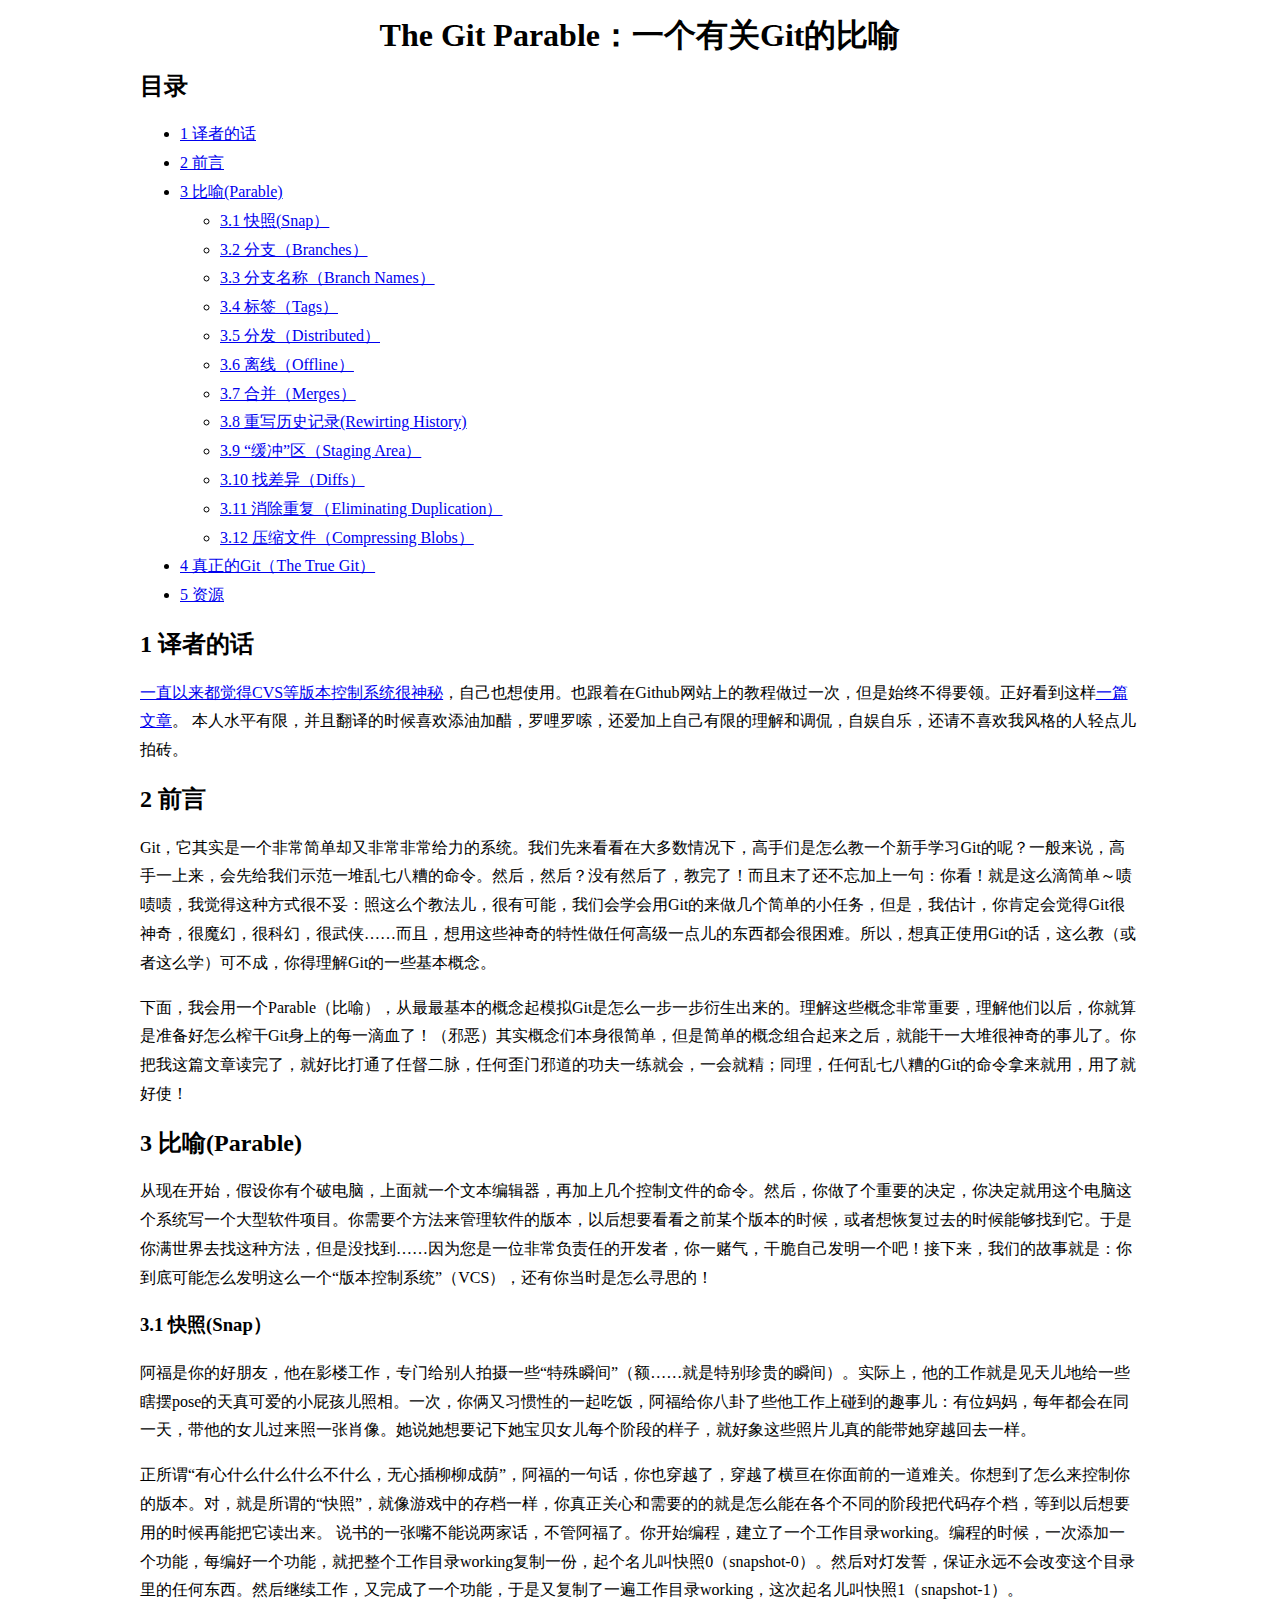
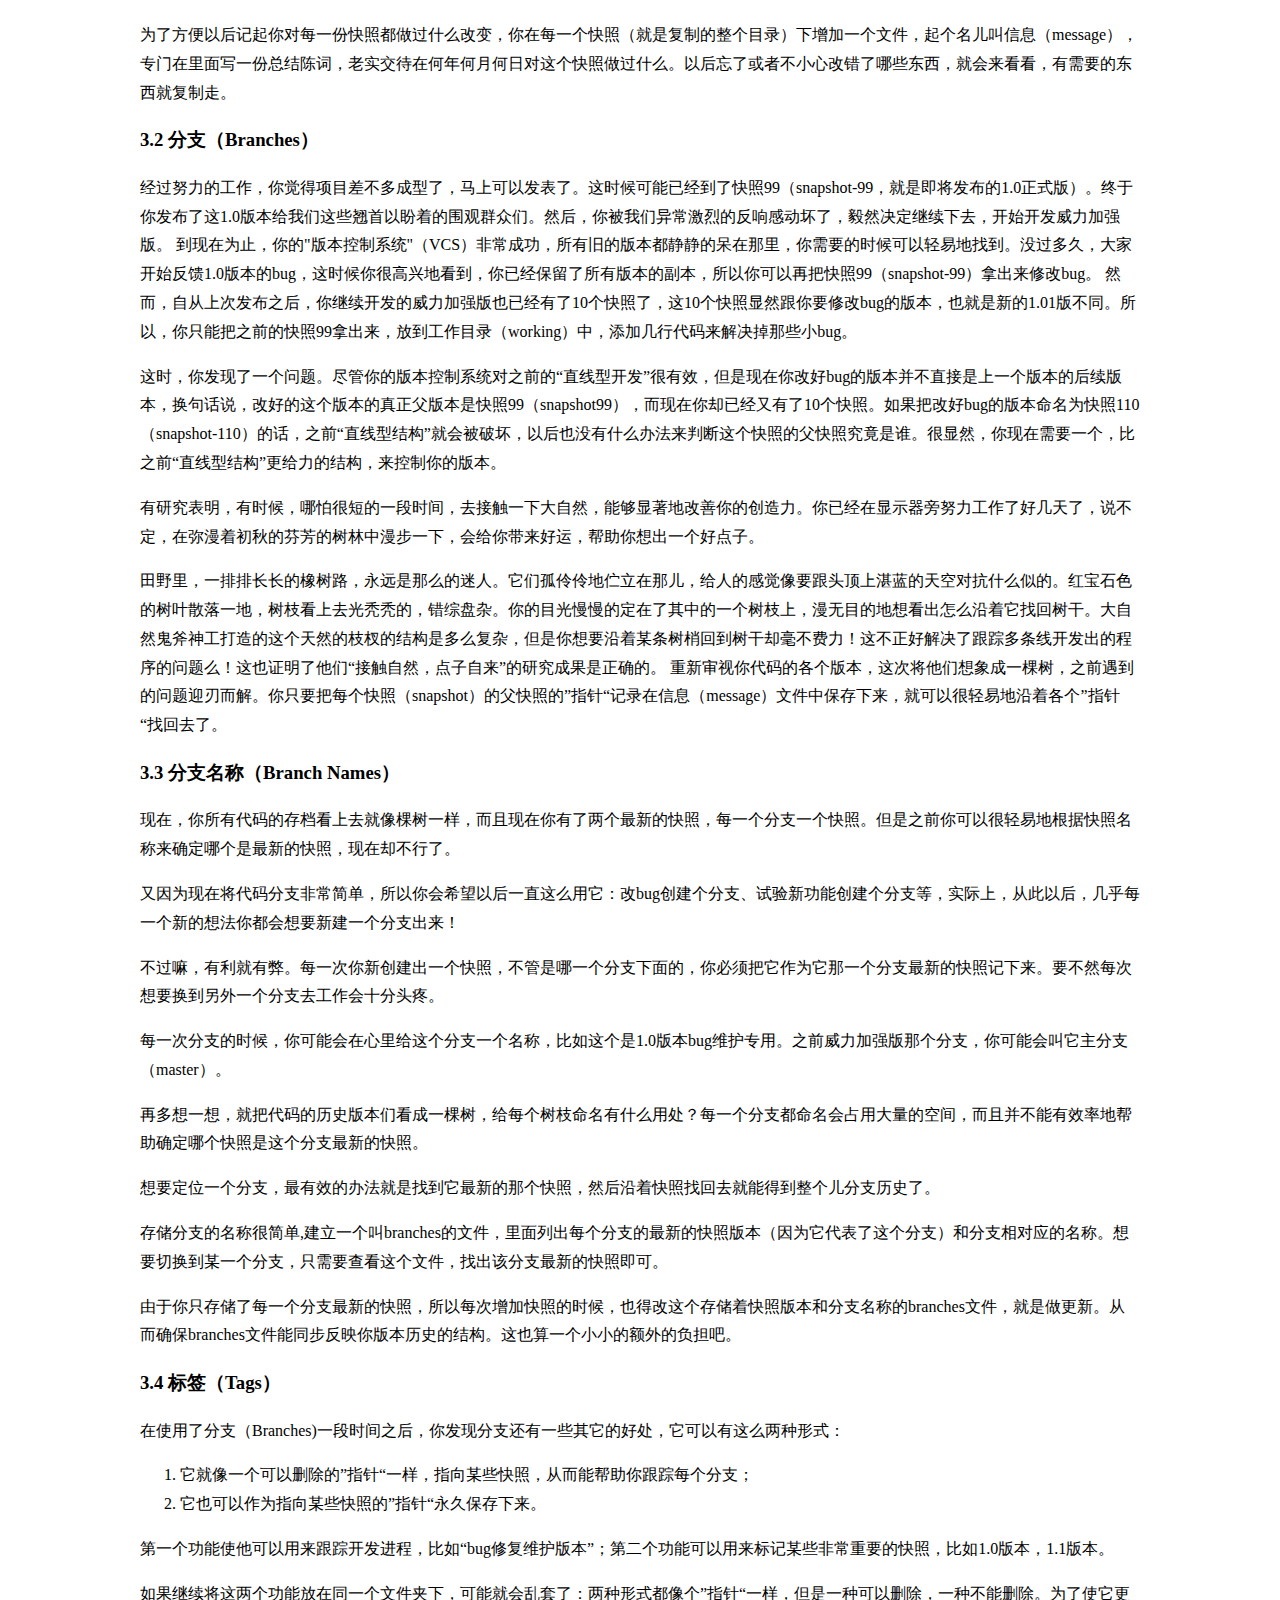
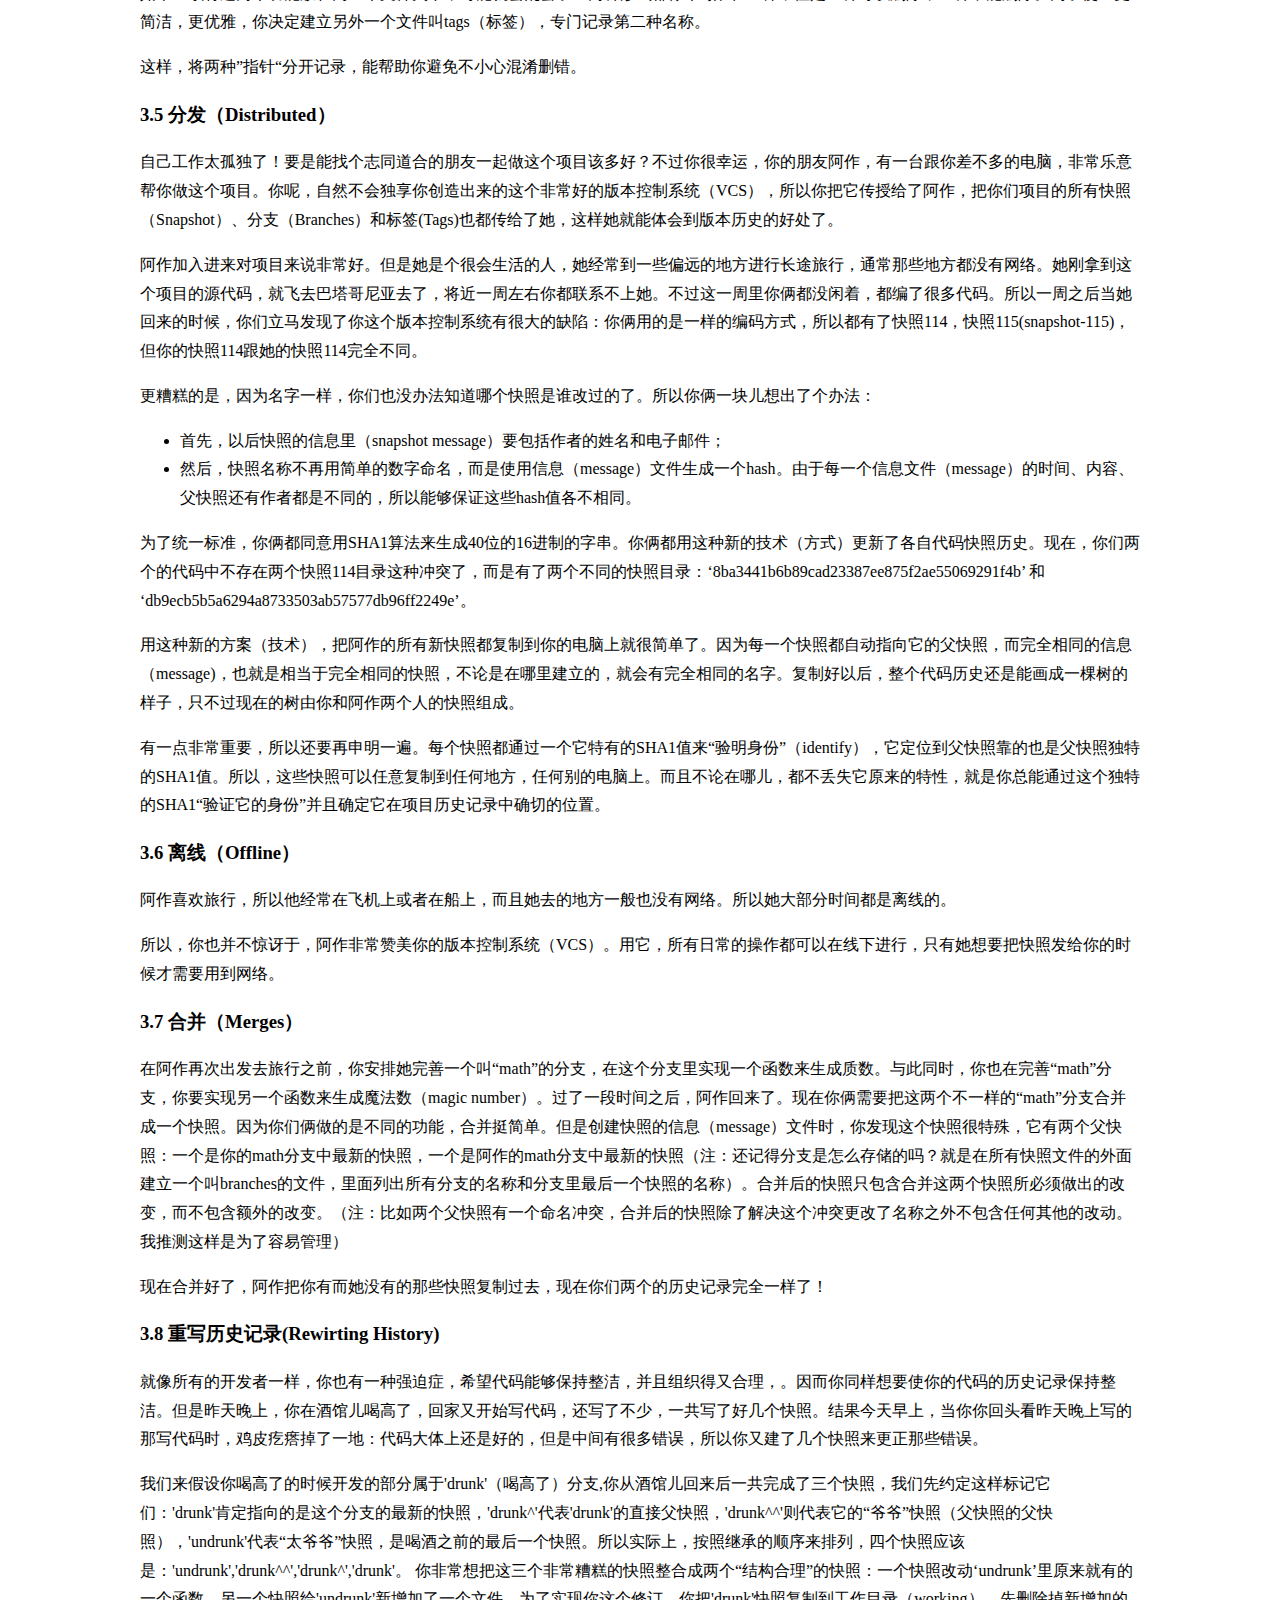
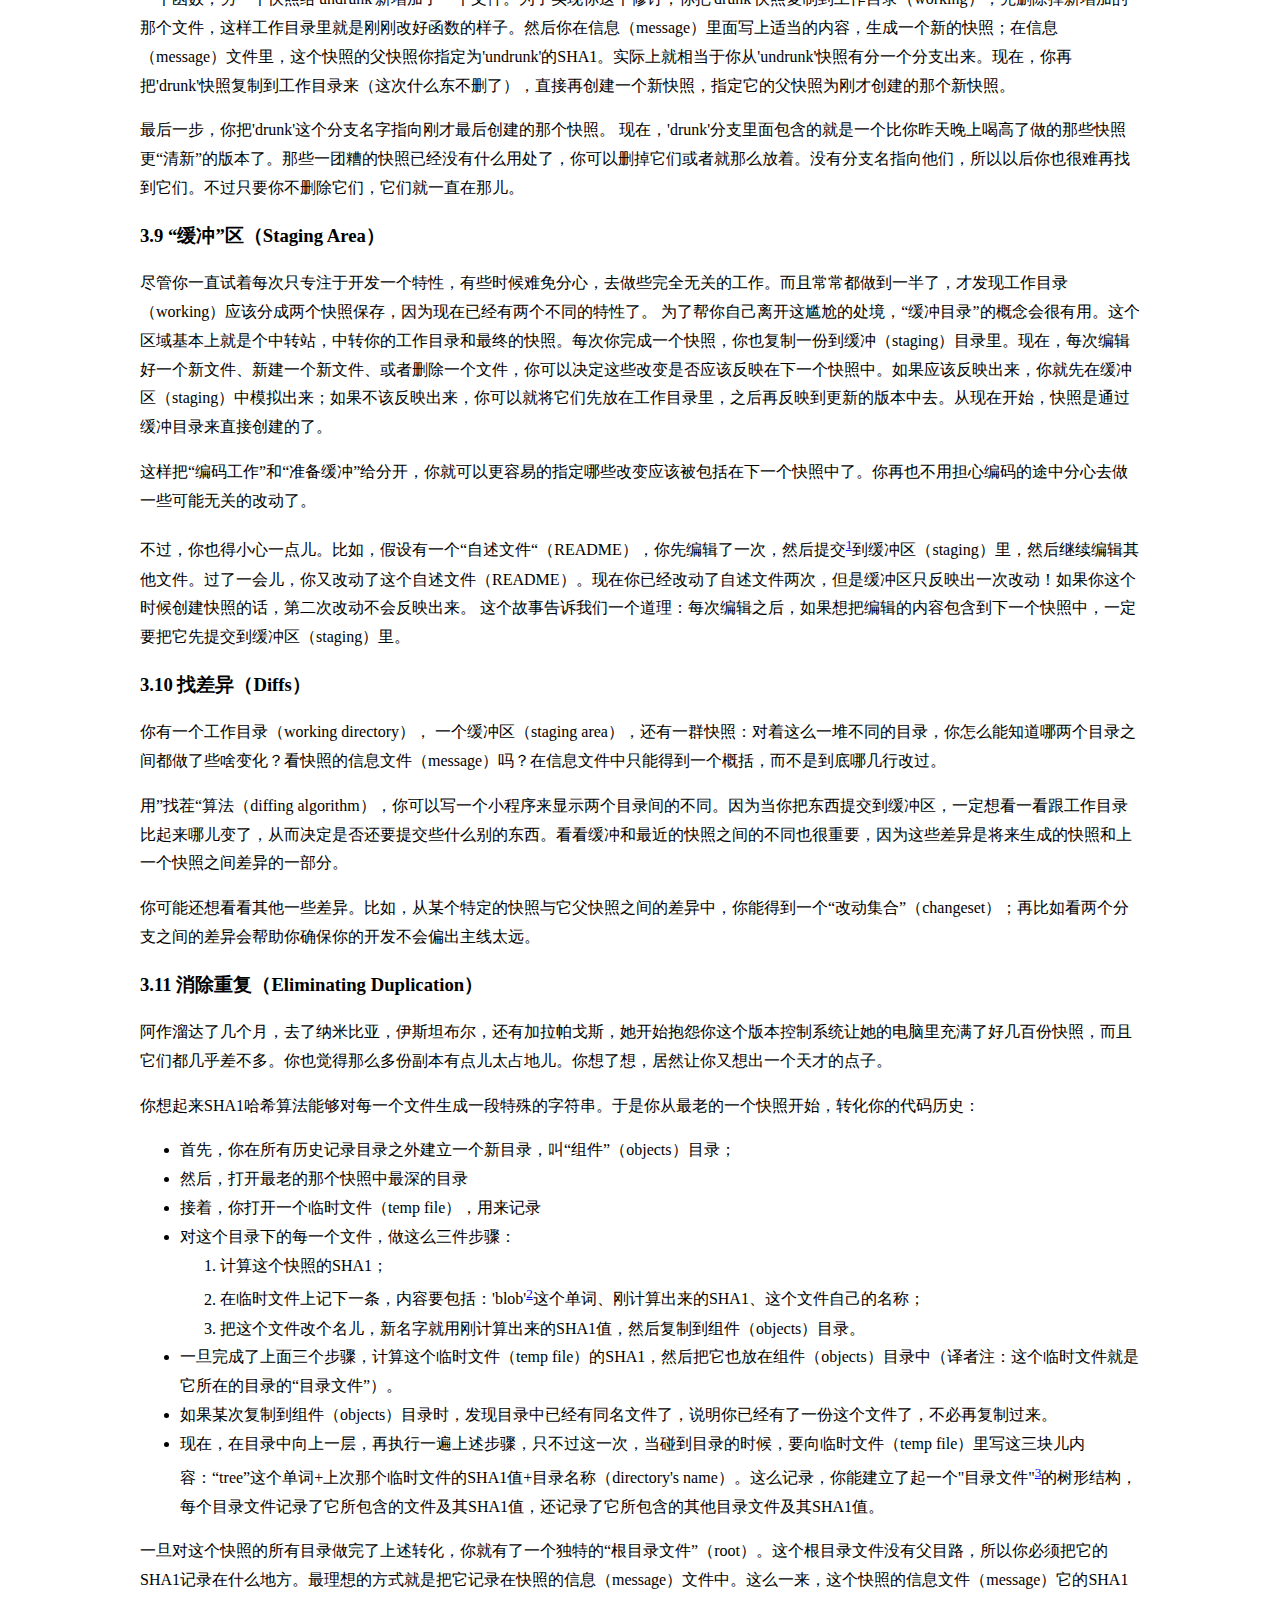
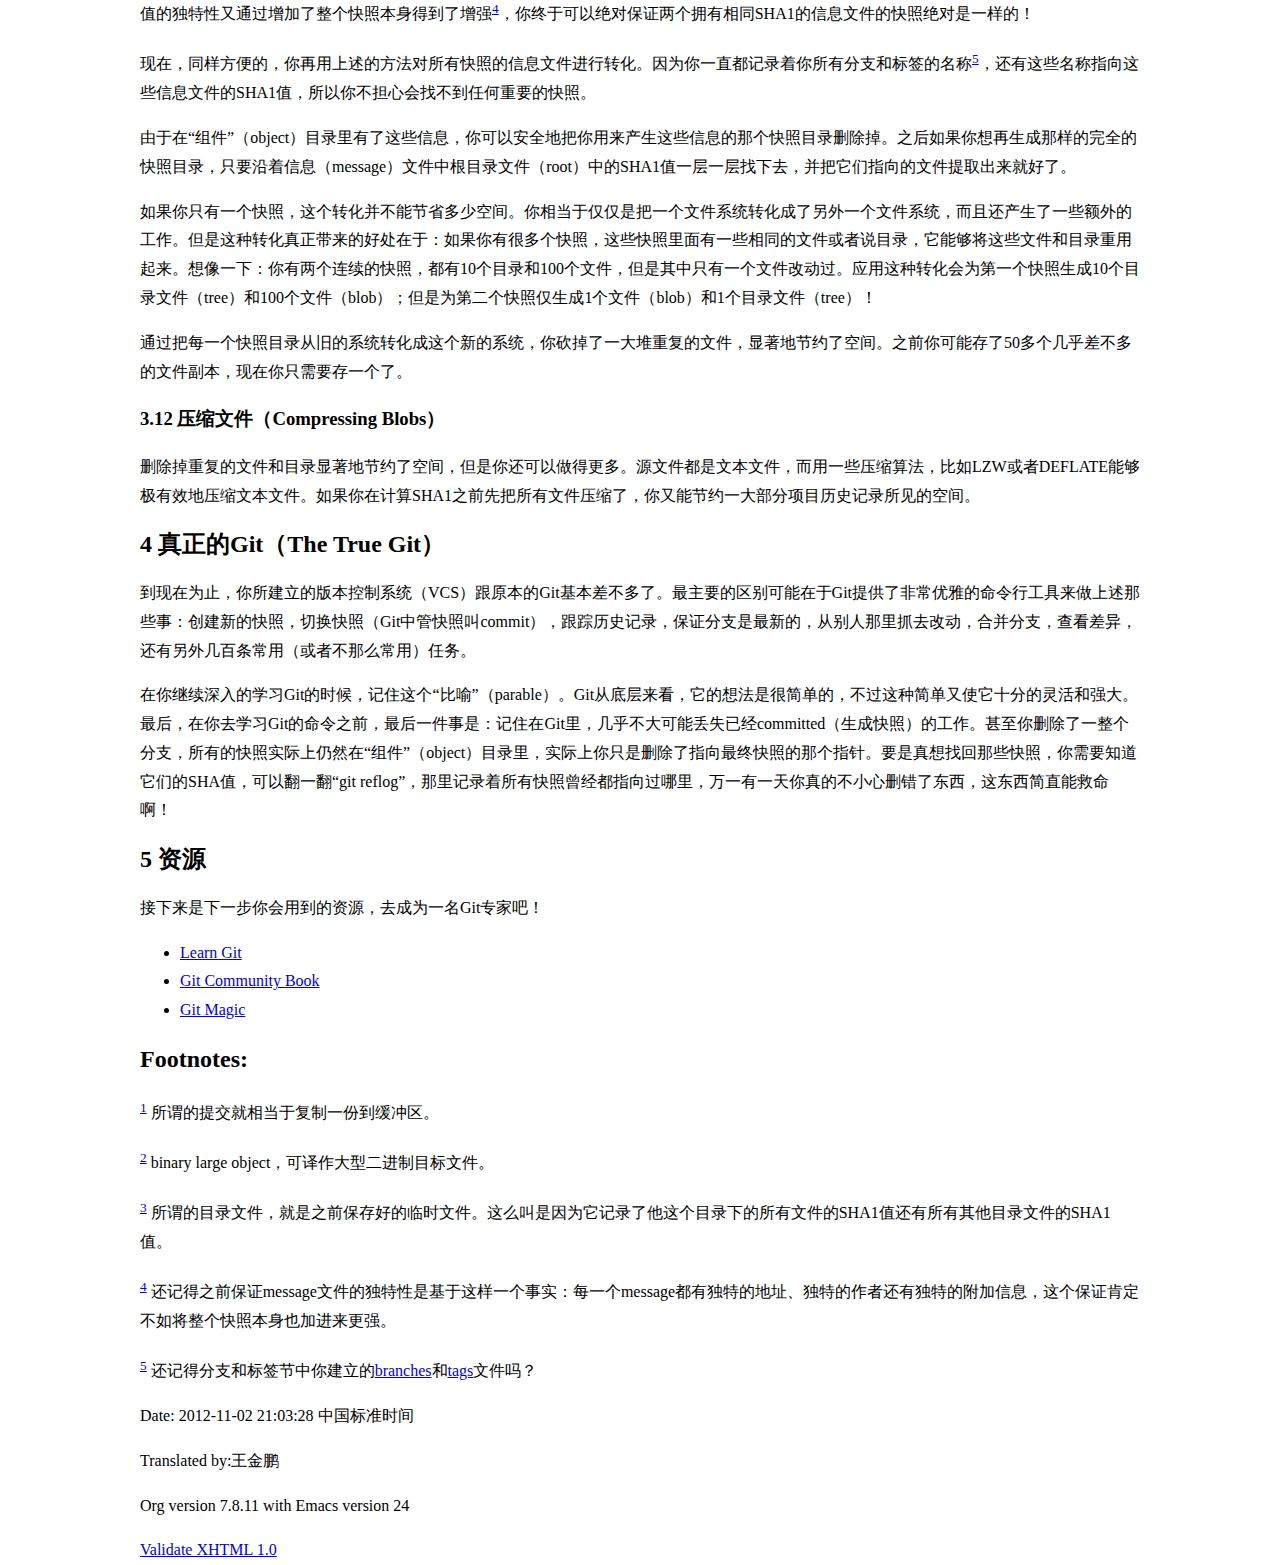
==== commit 247b5ebd: "Added a derectory to see if can be rendered well" ====
--- a/index.html
+++ b/index.html
@@ -127,7 +127,7 @@
 <h2 id="sec-1"><span class="section-number-2">1</span> ���ߵĻ�</h2>
 <div class="outline-text-2" id="text-1">
 
-<p> һֱ����������CVS�Ȱ汾����ϵͳ�����أ��Լ�Ҳ��ʹ�á�Ҳ������Github��վ�ϵĽ̳�����һ�Σ�����ʼ�ղ���Ҫ�졣���ÿ�������<a target="_blank" href="http://tom.preston-werner.com/2009/05/19/the-git-parable.html">һƪ����</a>��
+  <p><a target="_blank" href="/github/The Git Parable.html">һֱ����������CVS�Ȱ汾����ϵͳ������</a>���Լ�Ҳ��ʹ�á�Ҳ������Github��վ�ϵĽ̳�����һ�Σ�����ʼ�ղ���Ҫ�졣���ÿ�������<a target="_blank" href="http://tom.preston-werner.com/2009/05/19/the-git-parable.html">һƪ����</a>��
 ����ˮƽ���ޣ����ҷ����ʱ��ϲ�����ͼӴף��������£����������Լ����޵�����͵�٩���������֣����벻ϲ���ҷ�����������ש��
 </p>
 </div>
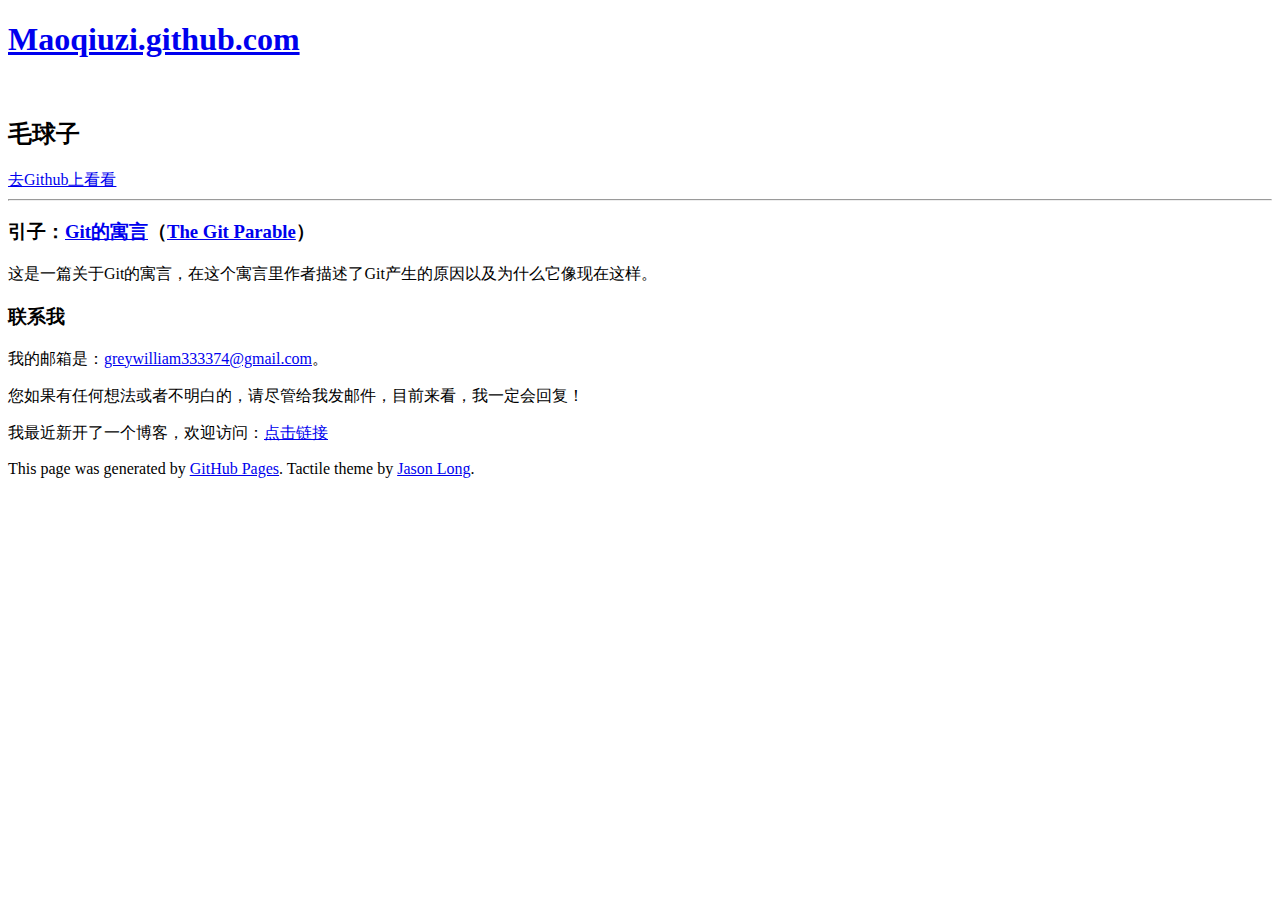
==== commit 5ff1645f: "add a link to my blog" ====
--- a/index.html
+++ b/index.html
@@ -1,424 +1,55 @@
-<?xml version="1.0" encoding="gbk"?>
-<!DOCTYPE html PUBLIC "-//W3C//DTD XHTML 1.0 Strict//EN"
-               "http://www.w3.org/TR/xhtml1/DTD/xhtml1-strict.dtd">
-<html xmlns="http://www.w3.org/1999/xhtml" lang="en" xml:lang="en">
-<head>
-<title>һ���й�Git�ı�����The Git Parable��</title>
-<meta http-equiv="Content-Type" content="text/html;charset=gbk"/>
-<meta name="title" content="GitParable"/>
-<meta name="generator" content="Org-mode"/>
-<meta name="generated" content="2012-11-02 21:03:28 �й���׼ʱ��"/>
-<meta name="author" content="������"/>
-<meta name="description" content="����The Git Parable��һƪ����Git�ı���"/>
-<meta name="keywords" content="Git,Github,�汾����ϵͳ,�汾����,CVS,VCS"/>
-<style type="text/css">
- <!--/*--><![CDATA[/*><!--*/
-  html { font-family: Times, serif�� "΢���ź�"�� "����"; font-size: 12pt; }
-  body { width: 1000px; margin: 0 auto; line-height: 1.8em; }
-  .title  { text-align: center; }
-  .todo   { color: red; }
-  .done   { color: green; }
-  .tag    { background-color: #add8e6; font-weight:normal }
-  .target { }
-  .timestamp { color: #bebebe; }
-  .timestamp-kwd { color: #5f9ea0; }
-  .right  {margin-left:auto; margin-right:0px;  text-align:right;}
-  .left   {margin-left:0px;  margin-right:auto; text-align:left;}
-  .center {margin-left:auto; margin-right:auto; text-align:center;}
-  p.verse { margin-left: 3% }
-  pre {
-	border: 1pt solid #AEBDCC;
-	background-color: #F3F5F7;
-	padding: 5pt;
-	font-family: courier, monospace;
-        font-size: 90%;
-        overflow:auto;
-  }
-  table { border-collapse: collapse; }
-  td, th { vertical-align: top;  }
-  th.right  { text-align:center;  }
-  th.left   { text-align:center;   }
-  th.center { text-align:center; }
-  td.right  { text-align:right;  }
-  td.left   { text-align:left;   }
-  td.center { text-align:center; }
-  dt { font-weight: bold; }
-  div.figure { padding: 0.5em; }
-  div.figure p { text-align: center; }
-  div.inlinetask {
-    padding:10px;
-    border:2px solid gray;
-    margin:10px;
-    background: #ffffcc;
-  }
-  textarea { overflow-x: auto; }
-  .linenr { font-size:smaller }
-  .code-highlighted {background-color:#ffff00;}
-  .org-info-js_info-navigation { border-style:none; }
-  #org-info-js_console-label { font-size:10px; font-weight:bold;
-                               white-space:nowrap; }
-  .org-info-js_search-highlight {background-color:#ffff00; color:#000000;
-                                 font-weight:bold; }
-  /*]]>*/-->
-</style>
-<script type="text/javascript">
-<!--/*--><![CDATA[/*><!--*/
- function CodeHighlightOn(elem, id)
- {
-   var target = document.getElementById(id);
-   if(null != target) {
-     elem.cacheClassElem = elem.className;
-     elem.cacheClassTarget = target.className;
-     target.className = "code-highlighted";
-     elem.className   = "code-highlighted";
-   }
- }
- function CodeHighlightOff(elem, id)
- {
-   var target = document.getElementById(id);
-   if(elem.cacheClassElem)
-     elem.className = elem.cacheClassElem;
-   if(elem.cacheClassTarget)
-     target.className = elem.cacheClassTarget;
- }
-/*]]>*///-->
-</script>
-
-</head>
-<body>
-
-<div id="preamble">
-
-</div>
-
-<div id="content">
-<h1 class="title">The Git Parable��һ���й�Git�ı���</h1>
-
-
-<div id="table-of-contents">
-<h2>Ŀ¼</h2>
-<div id="text-table-of-contents">
-<ul>
-<li><a href="#sec-1">1 ���ߵĻ�</a></li>
-<li><a href="#sec-2">2 ǰ��</a></li>
-<li><a href="#sec-3">3 ����(Parable)</a>
-<ul>
-<li><a href="#sec-3-1">3.1 ����(Snap��</a></li>
-<li><a href="#sec-3-2">3.2 ��֧��Branches��</a></li>
-<li><a href="#sec-3-3">3.3 ��֧���ƣ�Branch Names��</a></li>
-<li><a href="#sec-3-4">3.4 ��ǩ��Tags��</a></li>
-<li><a href="#sec-3-5">3.5 �ַ���Distributed��</a></li>
-<li><a href="#sec-3-6">3.6 ���ߣ�Offline��</a></li>
-<li><a href="#sec-3-7">3.7 �ϲ���Merges��</a></li>
-<li><a href="#sec-3-8">3.8 ��д��ʷ��¼(Rewirting History)</a></li>
-<li><a href="#sec-3-9">3.9 �����塱����Staging Area��</a></li>
-<li><a href="#sec-3-10">3.10 �Ҳ��죨Diffs��</a></li>
-<li><a href="#sec-3-11">3.11 �����ظ���Eliminating Duplication��</a></li>
-<li><a href="#sec-3-12">3.12 ѹ���ļ���Compressing Blobs��</a></li>
-</ul>
-</li>
-<li><a href="#sec-4">4 ������Git��The True Git��</a></li>
-<li><a href="#sec-5">5 ��Դ</a></li>
-</ul>
-</div>
-</div>
-
-<div id="outline-container-1" class="outline-2">
-<h2 id="sec-1"><span class="section-number-2">1</span> ���ߵĻ�</h2>
-<div class="outline-text-2" id="text-1">
-
-  <p><a target="_blank" href="/github/The Git Parable.html">һֱ����������CVS�Ȱ汾����ϵͳ������</a>���Լ�Ҳ��ʹ�á�Ҳ������Github��վ�ϵĽ̳�����һ�Σ�����ʼ�ղ���Ҫ�졣���ÿ�������<a target="_blank" href="http://tom.preston-werner.com/2009/05/19/the-git-parable.html">һƪ����</a>��
-����ˮƽ���ޣ����ҷ����ʱ��ϲ�����ͼӴף��������£����������Լ����޵�����͵�٩���������֣����벻ϲ���ҷ�����������ש��
-</p>
-</div>
-
-</div>
-
-<div id="outline-container-2" class="outline-2">
-<h2 id="sec-2"><span class="section-number-2">2</span> ǰ��</h2>
-<div class="outline-text-2" id="text-2">
-
-  <p>Git������ʵ��һ���ǳ���ȴ�ַǳ��ǳ�������ϵͳ���������������ڴ��������£�����������ô��һ������ѧϰGit���أ�һ����˵������һ���������ȸ�����ʾ��һ�����߰�������Ȼ��Ȼ��û��Ȼ���ˣ������ˣ�����ĩ�˻���������һ�䣺�㿴��������ô�μ򵥡����������Ҿ������ַ�ʽ�ܲ��ף�����ô���̷��������п��ܣ����ǻ�ѧ����Git�����������򵥵�С���񣬵��ǣ��ҹ��ƣ���϶������Git�����棬��ħ�ã��ܿƻã��������������ң�������Щ������������κθ߼�һ����Ķ�����������ѡ����ԣ�������ʹ��Git�Ļ�����ô�̣�������ôѧ���ɲ��ɣ��������Git��һЩ�������</p>
-<p>���棬�һ���һ��Parable��������������������ĸ�����ģ��Git����ôһ��һ�����������ġ�������Щ����ǳ���Ҫ�����������Ժ��������׼������ôե��Git���ϵ�ÿһ��Ѫ�ˣ���а����ʵ�����Ǳ����ܼ򵥣����Ǽ򵥵ĸ����������֮�󣬾��ܸ�һ��Ѻ�������¶��ˡ��������ƪ���¶����ˣ��ͺñȴ�ͨ���ζ��������κ�����а���Ĺ���һ���ͻᣬһ��;���ͬ�����κ����߰����Git�������������ã����˾ͺ�ʹ��
-</p>
-</div>
-
-</div>
-
-<div id="outline-container-3" class="outline-2">
-<h2 id="sec-3"><span class="section-number-2">3</span> ����(Parable)</h2>
-<div class="outline-text-2" id="text-3">
-
-<p>�����ڿ�ʼ���������и��Ƶ��ԣ������һ���ı��༭�����ټ��ϼ��������ļ������Ȼ�������˸���Ҫ�ľ������������������������ϵͳдһ������������Ŀ������Ҫ�����������������İ汾���Ժ���Ҫ����֮ǰĳ���汾��ʱ�򣬻�����ָ���ȥ��ʱ���ܹ��ҵ�����������������ȥ�����ַ���������û�ҵ�������Ϊ����һλ�ǳ������εĿ����ߣ���һ�������ɴ��Լ�����һ���ɣ������������ǵĹ��¾��ǣ��㵽�׿�����ô������ôһ�����汾����ϵͳ����VCS���������㵱ʱ����ôѰ˼�ģ�
-</p>
-
-</div>
-
-<div id="outline-container-3-1" class="outline-3">
-<h3 id="sec-3-1"><span class="section-number-3">3.1</span> ����(Snap��</h3>
-<div class="outline-text-3" id="text-3-1">
-
-  <p>��������ĺ����ѣ�����Ӱ¥������ר�Ÿ���������һЩ������˲�䡱����������ر�����˲�䣩��ʵ���ϣ����Ĺ������Ǽ�����ظ�һЩϹ��pose������ɰ���Сƨ�������ࡣһ�Σ�������ϰ���Ե�һ��Է����������������Щ��������������Ȥ�¶�����λ���裬ÿ�궼����ͬһ�죬������Ů��������һ��Ф����˵����Ҫ����������Ů��ÿ���׶ε����ӣ��ͺ�����Щ��Ƭ������ܴ�����Խ��ȥһ����</p>
-<p>����ν������ʲôʲôʲô��ʲô�����Ĳ��������񡱣�������һ�仰����Ҳ��Խ�ˣ���Խ�˺�ب������ǰ��һ���ѹء����뵽����ô��������İ汾���ԣ�������ν�ġ����ա���������Ϸ�еĴ浵һ�������������ĺ���Ҫ�ĵľ�����ô���ڸ�����ͬ�Ľ׶ΰѴ����������ȵ��Ժ���Ҫ�õ�ʱ�����ܰ�����������
-  ˵���һ���첻��˵���һ������ܰ����ˡ��㿪ʼ��̣�������һ������Ŀ¼working����̵�ʱ��һ������һ�����ܣ�ÿ���һ�����ܣ��Ͱ���������Ŀ¼working����һ�ݣ���������п���0��snapshot-0����Ȼ��ԵƷ��ģ���֤��Զ����ı����Ŀ¼����κζ�����Ȼ������������������һ�����ܣ������ָ�����һ�鹤��Ŀ¼working������������п���1��snapshot-1����</p>
-<p>Ϊ�˷����Ժ�������ÿһ�ݿ��ն�����ʲô�ı䣬����ÿһ�����գ����Ǹ��Ƶ�����Ŀ¼��������һ���ļ��������������Ϣ��message����ר��������дһ���ܽ�´ʣ���ʵ�����ں�����º��ն������������ʲô���Ժ����˻��߲�С�ĸĴ�����Щ�������ͻ�������������Ҫ�Ķ����͸����ߡ�
-</p>
-</div>
-
-</div>
-
-<div id="outline-container-3-2" class="outline-3">
-<h3 id="sec-3-2"><span class="section-number-3">3.2</span> ��֧��Branches��</h3>
-<div class="outline-text-3" id="text-3-2">
-
-<p>����Ŭ���Ĺ������������Ŀ�������ˣ����Ͽ��Է����ˡ���ʱ������Ѿ����˿���99��snapshot-99�����Ǽ���������1.0��ʽ�棩�������㷢������1.0�汾��������Щ���������ŵ�Χ��Ⱥ���ǡ�Ȼ���㱻�����쳣���ҵķ���ж����ˣ���Ȼ����������ȥ����ʼ����������ǿ�档
-������Ϊֹ�����"�汾����ϵͳ"��VCS���ǳ��ɹ������оɵİ汾�������Ĵ����������Ҫ��ʱ��������׵��ҵ���û����ã���ҿ�ʼ����1.0�汾��bug����ʱ����ܸ��˵ؿ��������Ѿ����������а汾�ĸ���������������ٰѿ���99��snapshot-99���ó����޸�bug��
-  Ȼ�����Դ��ϴη���֮�������������������ǿ��Ҳ�Ѿ�����10�������ˣ���10��������Ȼ����Ҫ�޸�bug�İ汾��Ҳ�����µ�1.01�治ͬ�����ԣ���ֻ�ܰ�֮ǰ�Ŀ���99�ó������ŵ�����Ŀ¼��working���У����Ӽ��д������������ЩСbug��</p>
-<p>��ʱ���㷢����һ�����⡣������İ汾����ϵͳ��֮ǰ�ġ�ֱ���Ϳ���������Ч������������ĺ�bug�İ汾����ֱ������һ���汾�ĺ����汾�����仰˵���ĺõ�����汾���������汾�ǿ���99��snapshot99������������ȴ�Ѿ�������10�����ա�����Ѹĺ�bug�İ汾����Ϊ����110��snapshot-110���Ļ���֮ǰ��ֱ���ͽṹ���ͻᱻ�ƻ����Ժ�Ҳû��ʲô�취���ж�������յĸ����վ�����˭������Ȼ����������Ҫһ������֮ǰ��ֱ���ͽṹ���������Ľṹ����������İ汾��</p>
-<p>���о���������ʱ�����º̵ܶ�һ��ʱ�䣬ȥ�Ӵ�һ�´���Ȼ���ܹ������ظ�����Ĵ����������Ѿ�����ʾ����Ŭ�������˺ü����ˣ�˵�������������ų���ķҷ�������������һ�£������������ˣ����������һ���õ��ӡ�</p>
-<p>��Ұ�һ���ų���������·����Զ����ô�����ˡ����ǹ�������������Ƕ������˵ĸо���Ҫ��ͷ����տ������նԿ�ʲô�Ƶġ��챦ʯɫ����Ҷɢ��һ�أ���֦����ȥ��ͺͺ�ģ��������ӡ����Ŀ�������Ķ��������е�һ����֦�ϣ�����Ŀ�ĵ��뿴����ô�������һ����ɡ�����Ȼ�����񹤴���������Ȼ��֦辵Ľṹ�Ƕ�ô���ӣ���������Ҫ����ĳ�����һص�����ȴ�����������ⲻ���ý���˸��ٶ����߿������ĳ��������ô����Ҳ֤�������ǡ��Ӵ���Ȼ���������������о��ɹ�����ȷ�ġ�
-�������������ĸ����汾����ν����������һ������֮ǰ����������ӭ�ж��⡣��ֻҪ��ÿ�����գ�snapshot���ĸ����յġ�ָ�롰��¼����Ϣ��message���ļ��б����������Ϳ��Ժ����׵����Ÿ�����ָ�롰�һ�ȥ�ˡ�
-</p>
-</div>
-
-</div>
-
-<div id="outline-container-3-3" class="outline-3">
-<h3 id="sec-3-3"><span class="section-number-3">3.3</span> ��֧���ƣ�Branch Names��</h3>
-<div class="outline-text-3" id="text-3-3">
-
-  <p>���ڣ������д���Ĵ浵����ȥ�������һ�������������������������µĿ��գ�ÿһ����֧һ�����ա�����֮ǰ����Ժ����׵ظ��ݿ���������ȷ���ĸ������µĿ��գ�����ȴ�����ˡ�</p>
-  <p>����Ϊ���ڽ������֧�ǳ��򵥣��������ϣ���Ժ�һֱ��ô��������bug��������֧�������¹��ܴ�������֧�ȣ�ʵ���ϣ��Ӵ��Ժ󣬼���ÿһ���µ��뷨�㶼����Ҫ�½�һ����֧������</p>
-  <p>������������бס�ÿһ�����´�����һ�����գ���������һ����֧����ģ�����������Ϊ����һ����֧���µĿ��ռ�������Ҫ��Ȼÿ����Ҫ��������һ����֧ȥ������ʮ��ͷ�ۡ�</p>
-  <p>ÿһ�η�֧��ʱ������ܻ�������������֧һ�����ƣ����������1.0�汾bugά��ר�á�֮ǰ������ǿ���Ǹ���֧������ܻ��������֧��master����</p>
-  <p>�ٶ���һ�룬�ͰѴ������ʷ�汾�ǿ���һ��������ÿ����֦������ʲô�ô���ÿһ����֧��������ռ�ô����Ŀռ䣬���Ҳ�������Ч�ʵذ���ȷ���ĸ������������֧���µĿ��ա�</p>
-  <p>��Ҫ��λһ����֧������Ч�İ취�����ҵ������µ��Ǹ����գ�Ȼ�����ſ����һ�ȥ���ܵõ���������֧��ʷ�ˡ�</p>
-  <p>�洢��֧�����ƺܼ�,����һ����branches���ļ��������г�ÿ����֧�����µĿ��հ汾����Ϊ�������������֧���ͷ�֧���Ӧ�����ơ���Ҫ�л���ĳһ����֧��ֻ��Ҫ�鿴����ļ����ҳ��÷�֧���µĿ��ռ��ɡ�</p>
-<p>������ֻ�洢��ÿһ����֧���µĿ��գ�����ÿ�����ӿ��յ�ʱ��Ҳ�ø�����洢�ſ��հ汾�ͷ�֧���Ƶ�branches�ļ������������¡��Ӷ�ȷ��branches�ļ���ͬ����ӳ��汾��ʷ�Ľṹ����Ҳ��һ��СС�Ķ���ĸ����ɡ�
-</p>
-</div>
-
-</div>
-
-<div id="outline-container-3-4" class="outline-3">
-<h3 id="sec-3-4"><span class="section-number-3">3.4</span> ��ǩ��Tags��</h3>
-<div class="outline-text-3" id="text-3-4">
-
-<p>��ʹ���˷�֧��Branches)һ��ʱ��֮���㷢�ַ�֧����һЩ�����ĺô�������������ô������ʽ��
-</p><ol>
-<li>������һ������ɾ���ġ�ָ�롰һ����ָ��ĳЩ���գ��Ӷ��ܰ��������ÿ����֧��
-</li>
-<li>��Ҳ������Ϊָ��ĳЩ���յġ�ָ�롰���ñ���������
-</li>
-</ol>
-
-<p>��һ������ʹ�������������ٿ������̣����硰bug�޸�ά���汾�����ڶ������ܿ����������ĳЩ�ǳ���Ҫ�Ŀ��գ�����1.0�汾��1.1�汾��</p>
-<p>������������������ܷ���ͬһ���ļ����£����ܾͻ������ˣ�������ʽ�������ָ�롰һ��������һ�ֿ���ɾ����һ�ֲ���ɾ����Ϊ��ʹ������࣬�����ţ��������������һ���ļ���tags����ǩ����ר�ż�¼�ڶ������ơ�</p>
-<p>�����������֡�ָ�롰�ֿ���¼���ܰ�������ⲻС�Ļ���ɾ����
-</p>
-</div>
-
-</div>
-
-<div id="outline-container-3-5" class="outline-3">
-<h3 id="sec-3-5"><span class="section-number-3">3.5</span> �ַ���Distributed��</h3>
-<div class="outline-text-3" id="text-3-5">
-
-  <p>�Լ�����̫�¶��ˣ�Ҫ�����Ҹ�־ͬ���ϵ�����һ���������Ŀ�ö�ã�����������ˣ�������Ѱ�������һ̨������ĵ��ԣ��ǳ���������������Ŀ�����أ���Ȼ��������㴴�����������ǳ��õİ汾����ϵͳ��VCS����������������ڸ��˰�������������Ŀ�����п��գ�Snapshot������֧��Branches���ͱ�ǩ(Tags)Ҳ������������������������ᵽ�汾��ʷ�ĺô��ˡ�</p>
-  <p>���������������Ŀ��˵�ǳ��á��������Ǹ��ܻ�������ˣ���������һЩƫԶ�ĵط����г�;���У�ͨ����Щ�ط���û�����硣�����õ������Ŀ��Դ���룬�ͷ�ȥ����������ȥ�ˣ�����һ�������㶼��ϵ��������������һ����������û���ţ������˺ܶ���롣����һ��֮����������ʱ����������������������汾����ϵͳ�кܴ��ȱ�ݣ������õ���һ���ı��뷽ʽ�����Զ����˿���114������115(snapshot-115)������Ŀ���114�����Ŀ���114��ȫ��ͬ��</p>
-<p>�������ǣ���Ϊ����һ��������Ҳû�취֪���ĸ�������˭�Ĺ����ˡ���������һ�������˸��취��
-</p><ul>
-<li>���ȣ��Ժ���յ���Ϣ�snapshot message��Ҫ�������ߵ������͵����ʼ���
-</li>
-<li>Ȼ�󣬿������Ʋ����ü򵥵���������������ʹ����Ϣ��message���ļ�����һ��hash������ÿһ����Ϣ�ļ���message����ʱ�䡢���ݡ������ջ������߶��ǲ�ͬ�ģ������ܹ���֤��Щhashֵ������ͬ��
-</li>
-</ul>
-
-  <p>Ϊ��ͳһ��׼��������ͬ����SHA1�㷨������40λ��16���Ƶ��ִ����������������µļ�������ʽ�������˸��Դ��������ʷ�����ڣ����������Ĵ����в�������������114Ŀ¼���ֳ�ͻ�ˣ���������������ͬ�Ŀ���Ŀ¼����8ba3441b6b89cad23387ee875f2ae55069291f4b�� �� ��db9ecb5b5a6294a8733503ab57577db96ff2249e����</p>
-  <p>�������µķ��������������Ѱ����������¿��ն����Ƶ���ĵ����Ͼͺܼ��ˡ���Ϊÿһ�����ն��Զ�ָ�����ĸ����գ�����ȫ��ͬ����Ϣ��message)��Ҳ�����൱����ȫ��ͬ�Ŀ��գ������������ｨ���ģ��ͻ�����ȫ��ͬ�����֡����ƺ��Ժ�����������ʷ�����ܻ���һ���������ӣ�ֻ�������ڵ�������Ͱ��������˵Ŀ�����ɡ�</p>
-<p>��һ��ǳ���Ҫ�����Ի�Ҫ������һ�顣ÿ�����ն�ͨ��һ�������е�SHA1ֵ�����������ݡ���identify��������λ�������տ���Ҳ�Ǹ����ն��ص�SHA1ֵ�����ԣ���Щ���տ������⸴�Ƶ��κεط����κα�ĵ����ϡ����Ҳ������Ķ���������ʧ��ԭ�������ԣ�����������ͨ��������ص�SHA1����֤�������ݡ�����ȷ��������Ŀ��ʷ��¼��ȷ�е�λ�á�
-</p>
-</div>
-
-</div>
-
-<div id="outline-container-3-6" class="outline-3">
-<h3 id="sec-3-6"><span class="section-number-3">3.6</span> ���ߣ�Offline��</h3>
-<div class="outline-text-3" id="text-3-6">
-
-  <p>����ϲ�����У������������ڷɻ��ϻ����ڴ��ϣ�������ȥ�ĵط�һ��Ҳû�����硣�������󲿷�ʱ�䶼�����ߵġ�</p>
-<p>���ԣ���Ҳ���������ڣ������ǳ�������İ汾����ϵͳ��VCS���������������ճ��Ĳ��������������½��У�ֻ������Ҫ�ѿ��շ������ʱ�����Ҫ�õ����硣
-</p>
-</div>
-
-</div>
-
-<div id="outline-container-3-7" class="outline-3">
-<h3 id="sec-3-7"><span class="section-number-3">3.7</span> �ϲ���Merges��</h3>
-<div class="outline-text-3" id="text-3-7">
-
-  <p>�ڰ����ٴγ���ȥ����֮ǰ���㰲��������һ���С�math���ķ�֧���������֧��ʵ��һ���������������������ͬʱ����Ҳ�����ơ�math����֧����Ҫʵ����һ������������ħ������magic number��������һ��ʱ��֮�󣬰��������ˡ�����������Ҫ����������һ���ġ�math����֧�ϲ���һ�����ա���Ϊ�����������ǲ�ͬ�Ĺ��ܣ��ϲ�ͦ�򵥡����Ǵ������յ���Ϣ��message���ļ�ʱ���㷢��������պ����⣬�������������գ�һ�������math��֧�����µĿ��գ�һ���ǰ�����math��֧�����µĿ��գ�ע�����ǵ÷�֧����ô�洢���𣿾��������п����ļ������潨��һ����branches���ļ��������г����з�֧�����ƺͷ�֧�����һ�����յ����ƣ����ϲ���Ŀ���ֻ�����ϲ����������������������ĸı䣬������������ĸı䡣��ע������������������һ��������ͻ���ϲ���Ŀ��ճ��˽�������ͻ����������֮�ⲻ�����κ������ĸĶ������Ʋ�������Ϊ�����׹�����</p>
-<p>���ںϲ����ˣ����������ж���û�е���Щ���ո��ƹ�ȥ������������������ʷ��¼��ȫһ���ˣ�
-</p>
-</div>
-
-</div>
-
-<div id="outline-container-3-8" class="outline-3">
-<h3 id="sec-3-8"><span class="section-number-3">3.8</span> ��д��ʷ��¼(Rewirting History)</h3>
-<div class="outline-text-3" id="text-3-8">
-
-  <p>�������еĿ�����һ������Ҳ��һ��ǿ��֢��ϣ�������ܹ��������࣬������֯���ֺ������������ͬ����Ҫʹ��Ĵ������ʷ��¼�������ࡣ�����������ϣ����ھƹݶ��ȸ��ˣ��ؼ��ֿ�ʼд���룬��д�˲��٣�һ��д�˺ü������ա�����������ϣ��������ͷ����������д����д����ʱ����Ƥ�������һ�أ���������ϻ��Ǻõģ������м��кܶ�����������ֽ��˼���������������Щ����</p>
-  <p>������������ȸ��˵�ʱ�򿪷��Ĳ�������'drunk'���ȸ��ˣ���֧,��Ӿƹݶ�������һ��������������գ�������Լ������������ǣ�'drunk'�϶�ָ����������֧�����µĿ��գ�'drunk^'����'drunk'��ֱ�Ӹ����գ�'drunk^^'��������ġ�үү�����գ������յĸ����գ���'undrunk'������̫үү�����գ��ǺȾ�֮ǰ�����һ�����ա�����ʵ���ϣ����ռ̳е�˳�������У��ĸ�����Ӧ���ǣ�'undrunk','drunk^^','drunk^','drunk'��
-  ��ǳ�����������ǳ����Ŀ������ϳ��������ṹ�������Ŀ��գ�һ�����ոĶ���undrunk����ԭ�����е�һ����������һ�����ո�'undrunk'��������һ���ļ���Ϊ��ʵ��������޶������'drunk'���ո��Ƶ�����Ŀ¼��working������ɾ���������ӵ��Ǹ��ļ�����������Ŀ¼����Ǹոոĺú��������ӡ�Ȼ��������Ϣ��message������д���ʵ������ݣ�����һ���µĿ��գ�����Ϣ��message���ļ��������յĸ�������ָ��Ϊ'undrunk'��SHA1��ʵ���Ͼ��൱�����'undrunk'�����з�һ����֧���������ڣ����ٰ�'drunk'���ո��Ƶ�����Ŀ¼�������ʲô����ɾ�ˣ���ֱ���ٴ���һ���¿��գ�ָ�����ĸ�����Ϊ�ղŴ������Ǹ��¿��ա�</p>
-  <p>���һ�������'drunk'�����֧����ָ��ղ���󴴽����Ǹ����ա�
-���ڣ�'drunk'��֧��������ľ���һ�������������Ϻȸ���������Щ���ո������¡��İ汾�ˡ���Щһ����Ŀ����Ѿ�û��ʲô�ô��ˣ������ɾ�����ǻ��߾���ô���š�û�з�֧��ָ�����ǣ������Ժ���Ҳ�������ҵ����ǡ�����ֻҪ�㲻ɾ�����ǣ����Ǿ�һֱ���Ƕ���
-</p>
-</div>
-
-</div>
-
-<div id="outline-container-3-9" class="outline-3">
-<h3 id="sec-3-9"><span class="section-number-3">3.9</span> �����塱����Staging Area��</h3>
-<div class="outline-text-3" id="text-3-9">
-
-  <p>������һֱ����ÿ��ֻרע�ڿ���һ�����ԣ���Щʱ��������ģ�ȥ��Щ��ȫ�޹صĹ��������ҳ���������һ���ˣ��ŷ��ֹ���Ŀ¼��working��Ӧ�÷ֳ��������ձ��棬��Ϊ�����Ѿ���������ͬ�������ˡ�
-  Ϊ�˰����Լ��뿪�����εĴ�����������Ŀ¼���ĸ��������á������������Ͼ��Ǹ���תվ����ת��Ĺ���Ŀ¼�����յĿ��ա�ÿ�������һ�����գ���Ҳ����һ�ݵ����壨staging��Ŀ¼����ڣ�ÿ�α༭��һ�����ļ����½�һ�����ļ�������ɾ��һ���ļ�������Ծ�����Щ�ı��Ƿ�Ӧ�÷�ӳ����һ�������С����Ӧ�÷�ӳ������������ڻ�������staging����ģ�������������÷�ӳ����������Ծͽ������ȷ��ڹ���Ŀ¼�֮���ٷ�ӳ�����µİ汾��ȥ�������ڿ�ʼ��������ͨ������Ŀ¼��ֱ�Ӵ������ˡ�</p>
-  <p>�����ѡ����빤�����͡�׼�����塱���ֿ�����Ϳ��Ը����׵�ָ����Щ�ı�Ӧ�ñ���������һ���������ˡ�����Ҳ���õ��ı����;�з���ȥ��һЩ�����޹صĸĶ��ˡ�</p>
-  <p>��������Ҳ��С��һ��������磬������һ���������ļ�����README�������ȱ༭��һ�Σ�Ȼ���ύ<sup><a class="footref" name="fnr.1" href="#fn.1">1</a></sup>����������staging���Ȼ������༭�����ļ�������һ��������ָĶ�����������ļ���README�����������Ѿ��Ķ��������ļ����Σ����ǻ�����ֻ��ӳ��һ�θĶ�����������ʱ�򴴽����յĻ����ڶ��θĶ����ᷴӳ������
-������¸�������һ��������ÿ�α༭֮�������ѱ༭�����ݰ�������һ�������У�һ��Ҫ�������ύ����������staging���
-</p>
-</div>
-
-</div>
-
-<div id="outline-container-3-10" class="outline-3">
-<h3 id="sec-3-10"><span class="section-number-3">3.10</span> �Ҳ��죨Diffs��</h3>
-<div class="outline-text-3" id="text-3-10">
-
-  <p>����һ������Ŀ¼��working directory���� һ����������staging area��������һȺ���գ�������ôһ�Ѳ�ͬ��Ŀ¼������ô��֪��������Ŀ¼֮�䶼����Щɶ�仯�������յ���Ϣ�ļ���message��������Ϣ�ļ���ֻ�ܵõ�һ�������������ǵ����ļ��иĹ���</p>
-  <p>�á��Ҳ硰�㷨��diffing algorithm���������дһ��С��������ʾ����Ŀ¼��Ĳ�ͬ����Ϊ����Ѷ����ύ����������һ���뿴һ��������Ŀ¼�������Ķ����ˣ��Ӷ������Ƿ�Ҫ�ύЩʲô��Ķ������������������Ŀ���֮��Ĳ�ͬҲ����Ҫ����Ϊ��Щ�����ǽ������ɵĿ��պ���һ������֮������һ���֡�</p>
-<p>����ܻ��뿴������һЩ���졣���磬��ĳ���ض��Ŀ�������������֮��Ĳ����У����ܵõ�һ�����Ķ����ϡ���changeset�����ٱ��翴������֧֮��Ĳ���������ȷ����Ŀ�������ƫ������̫Զ��
-</p>
-
-
-</div>
-
-</div>
-
-<div id="outline-container-3-11" class="outline-3">
-<h3 id="sec-3-11"><span class="section-number-3">3.11</span> �����ظ���Eliminating Duplication��</h3>
-<div class="outline-text-3" id="text-3-11">
-
-  <p>��������˼����£�ȥ�����ױ��ǣ���˹̹���������м�������˹������ʼ��Թ������汾����ϵͳ�����ĵ���������˺ü��ٷݿ��գ��������Ƕ�������ࡣ��Ҳ������ô��ݸ����е��̫ռ�ض����������룬��Ȼ���������һ����ŵĵ��ӡ�</p>
-  <p>��������SHA1��ϣ�㷨�ܹ���ÿһ���ļ�����һ��������ַ���������������ϵ�һ�����տ�ʼ��ת����Ĵ�����ʷ��
-</p><ul>
-<li>���ȣ�����������ʷ��¼Ŀ¼֮�⽨��һ����Ŀ¼���С��������objects��Ŀ¼��
-</li>
-<li>Ȼ�󣬴����ϵ��Ǹ������������Ŀ¼
-</li>
-<li>���ţ����һ����ʱ�ļ���temp file����������¼
-</li>
-<li>�����Ŀ¼�µ�ÿһ���ļ�������ô�������裺
-<ol>
-<li>����������յ�SHA1��
-</li>
-<li>����ʱ�ļ��ϼ���һ��������Ҫ������'blob'<sup><a class="footref" name="fnr.2" href="#fn.2">2</a></sup>������ʡ��ռ��������SHA1������ļ��Լ������ƣ�
-</li>
-<li>������ļ��ĸ������������־��øռ��������SHA1ֵ��Ȼ���Ƶ������objects��Ŀ¼��
-</li>
-</ol>
-
-</li>
-<li>һ������������������裬���������ʱ�ļ���temp file����SHA1��Ȼ�����Ҳ���������objects��Ŀ¼�У�����ע�������ʱ�ļ����������ڵ�Ŀ¼�ġ�Ŀ¼�ļ�������
-</li>
-<li>���ĳ�θ��Ƶ������objects��Ŀ¼ʱ������Ŀ¼���Ѿ���ͬ���ļ��ˣ�˵�����Ѿ�����һ������ļ��ˣ������ٸ��ƹ�����
-</li>
-<li>���ڣ���Ŀ¼������һ�㣬��ִ��һ���������裬ֻ������һ�Σ�������Ŀ¼��ʱ��Ҫ����ʱ�ļ���temp file����д����������ݣ���tree���������+�ϴ��Ǹ���ʱ�ļ���SHA1ֵ+Ŀ¼���ƣ�directory's name������ô��¼�����ܽ�������һ��"Ŀ¼�ļ�"<sup><a class="footref" name="fnr.3" href="#fn.3">3</a></sup>�����νṹ��ÿ��Ŀ¼�ļ���¼�������������ļ�����SHA1ֵ������¼����������������Ŀ¼�ļ�����SHA1ֵ��
-</li>
-</ul>
-
-  <p>һ����������յ�����Ŀ¼����������ת�����������һ�����صġ���Ŀ¼�ļ�����root���������Ŀ¼�ļ�û�и�Ŀ·����������������SHA1��¼��ʲô�ط���������ķ�ʽ���ǰ�����¼�ڿ��յ���Ϣ��message���ļ��С���ôһ����������յ���Ϣ�ļ���message������SHA1ֵ�Ķ�������ͨ���������������ձ����õ�����ǿ<sup><a class="footref" name="fnr.4" href="#fn.4">4</a></sup>�������ڿ��Ծ��Ա�֤����ӵ����ͬSHA1����Ϣ�ļ��Ŀ��վ�����һ���ģ�</p>
-  <p>���ڣ�ͬ������ģ������������ķ��������п��յ���Ϣ�ļ�����ת������Ϊ��һֱ����¼�������з�֧�ͱ�ǩ������<sup><a class="footref" name="fnr.5" href="#fn.5">5</a></sup>��������Щ����ָ����Щ��Ϣ�ļ���SHA1ֵ�������㲻���Ļ��Ҳ����κ���Ҫ�Ŀ��ա�</p>
-  <p>�����ڡ��������object��Ŀ¼��������Щ��Ϣ������԰�ȫ�ذ�������������Щ��Ϣ���Ǹ�����Ŀ¼ɾ������֮�����������������������ȫ�Ŀ���Ŀ¼��ֻҪ������Ϣ��message���ļ��и�Ŀ¼�ļ���root���е�SHA1ֵһ��һ������ȥ����������ָ����ļ���ȡ�����ͺ��ˡ�</p>
-  <p>�����ֻ��һ�����գ����ת�������ܽ�ʡ���ٿռ䡣���൱�ڽ����ǰ�һ���ļ�ϵͳת����������һ���ļ�ϵͳ�����һ�������һЩ����Ĺ�������������ת�����������ĺô����ڣ�������кܶ�����գ���Щ����������һЩ��ͬ���ļ�����˵Ŀ¼�����ܹ�����Щ�ļ���Ŀ¼��������������һ�£��������������Ŀ��գ�����10��Ŀ¼��100���ļ�����������ֻ��һ���ļ��Ķ�����Ӧ������ת����Ϊ��һ����������10��Ŀ¼�ļ���tree����100���ļ���blob��������Ϊ�ڶ������ս�����1���ļ���blob����1��Ŀ¼�ļ���tree����</p>
-  <p>ͨ����ÿһ������Ŀ¼�Ӿɵ�ϵͳת��������µ�ϵͳ���㿳����һ����ظ����ļ��������ؽ�Լ�˿ռ䡣֮ǰ����ܴ���50������������ļ�������������ֻ��Ҫ��һ���ˡ�
-</p>
-</div>
-
-</div>
-
-<div id="outline-container-3-12" class="outline-3">
-<h3 id="sec-3-12"><span class="section-number-3">3.12</span> ѹ���ļ���Compressing Blobs��</h3>
-<div class="outline-text-3" id="text-3-12">
-
-<p>ɾ�����ظ����ļ���Ŀ¼�����ؽ�Լ�˿ռ䣬�����㻹�������ø��ࡣԴ�ļ������ı��ļ�������һЩѹ���㷨������LZW����DEFLATE�ܹ�����Ч��ѹ���ı��ļ���������ڼ���SHA1֮ǰ�Ȱ������ļ�ѹ���ˣ������ܽ�Լһ�󲿷���Ŀ��ʷ��¼�����Ŀռ䡣
-</p>
-</div>
-</div>
-
-</div>
-
-<div id="outline-container-4" class="outline-2">
-<h2 id="sec-4"><span class="section-number-2">4</span> ������Git��The True Git��</h2>
-<div class="outline-text-2" id="text-4">
-
-  <p>������Ϊֹ�����������İ汾����ϵͳ��VCS����ԭ����Git��������ˡ�����Ҫ�������������Git�ṩ�˷ǳ����ŵ������й�������������Щ�£������µĿ��գ��л����գ�Git�йܿ��ս�commit����������ʷ��¼����֤��֧�����µģ��ӱ�������ץȥ�Ķ����ϲ���֧���鿴���죬�������⼸�������ã����߲���ô���ã�����</p>
-  <p>������������ѧϰGit��ʱ�򣬼�ס�������������parable����Git�ӵײ������������뷨�Ǻܼ򵥵ģ��������ּ���ʹ��ʮ�ֵ�����ǿ���������ȥѧϰGit������֮ǰ�����һ�����ǣ���ס��Git�����������ܶ�ʧ�Ѿ�committed�����ɿ��գ��Ĺ�����������ɾ����һ������֧�����еĿ���ʵ������Ȼ�ڡ��������object��Ŀ¼�ʵ������ֻ��ɾ����ָ�����տ��յ��Ǹ�ָ�롣Ҫ�������һ���Щ���գ�����Ҫ֪�����ǵ�SHAֵ�����Է�һ����git reflog���������¼�����п���������ָ��������һ��һ������Ĳ�С��ɾ���˶������ⶫ����ֱ�ܾ�������
-</p></div>
-
-</div>
-
-<div id="outline-container-5" class="outline-2">
-<h2 id="sec-5"><span class="section-number-2">5</span> ��Դ</h2>
-<div class="outline-text-2" id="text-5">
-
-
-<p>
-����������һ������õ�����Դ��ȥ��Ϊһ��Gitר�Ұɣ�
-</p><ul>
-<li><a href="http://learn.github.com/">Learn Git</a>
-</li>
-<li><a href="http://git-scm.com/book">Git Community Book</a>
-</li>
-<li><a href="http://www-cs-students.stanford.edu/~blynn/gitmagic/">Git Magic</a>
-</li>
-</ul>
-
-
-<div id="footnotes">
-<h2 class="footnotes">Footnotes: </h2>
-<div id="text-footnotes">
-<p class="footnote"><sup><a class="footnum" name="fn.1" href="#fnr.1">1</a></sup> ��ν���ύ���൱�ڸ���һ�ݵ���������
-</p>
-
-
-<p class="footnote"><sup><a class="footnum" name="fn.2" href="#fnr.2">2</a></sup> binary large object�����������Ͷ�����Ŀ���ļ���
-</p>
-
-
-<p class="footnote"><sup><a class="footnum" name="fn.3" href="#fnr.3">3</a></sup> ��ν��Ŀ¼�ļ�������֮ǰ����õ���ʱ�ļ�����ô������Ϊ����¼�������Ŀ¼�µ������ļ���SHA1ֵ������������Ŀ¼�ļ���SHA1ֵ��
-</p>
-
-
-<p class="footnote"><sup><a class="footnum" name="fn.4" href="#fnr.4">4</a></sup> ���ǵ�֮ǰ��֤message�ļ��Ķ������ǻ�������һ����ʵ��ÿһ��message���ж��صĵ�ַ�����ص����߻��ж��صĸ�����Ϣ�������֤�϶����罫�������ձ���Ҳ�ӽ�����ǿ��
-</p>
-
-
-<p class="footnote"><sup><a class="footnum" name="fn.5" href="#fnr.5">5</a></sup> ���ǵ÷�֧�ͱ�ǩ�����㽨����<a href="#sec-3-3">branches</a>��<a href="#sec-3-4">tags</a>�ļ���
-</p></div>
-</div>
-
-</div>
-</div>
-</div>
-
-<div id="postamble">
-<p class="date">Date: 2012-11-02 21:03:28 �й���׼ʱ��</p>
-<p class="author">Translated by:������ </p>
-<p class="creator">Org version 7.8.11 with Emacs version 24</p>
-<a href="http://validator.w3.org/check?uri=referer">Validate XHTML 1.0</a>
-
-</div>
-</body>
-</html>
+<!DOCTYPE html>
+<html>
+  <head>
+    <meta charset='utf-8'>
+    <meta http-equiv="X-UA-Compatible" content="chrome=1">
+    <link href='https://fonts.googleapis.com/css?family=Chivo:900' rel='stylesheet' type='text/css'>
+    <link rel="stylesheet" type="text/css" href="stylesheets/stylesheet.css" media="screen" />
+    <link rel="stylesheet" type="text/css" href="stylesheets/pygment_trac.css" media="screen" />
+    <link rel="stylesheet" type="text/css" href="stylesheets/print.css" media="print" />
+    <!--[if lt IE 9]>
+    <script src="//html5shiv.googlecode.com/svn/trunk/html5.js"></script>
+    <![endif]-->
+    <title>毛球子随便写写</title>
+  </head>
+
+  <body>
+    <div id="container">
+      <div class="inner">
+
+        <header>
+          <a href="http://maoqiuzi.github.com"><h1>Maoqiuzi.github.com</h1></a>
+	  <br />
+	  <h2>毛球子</h2>
+        </header>
+
+        <section id="downloads" class="clearfix">
+          <a href="https://github.com/maoqiuzi" id="view-on-github" class="button"><span>去Github上看看</span></a>
+        </section>
+
+        <hr>
+
+        <section id="main_content">
+          <h3>引子：<a target="_blank" href=".\translation\github\The Git Parable.html">Git的寓言</a>（<a target="_blank" href="http://tom.preston-werner.com/2009/05/19/the-git-parable.html">The Git Parable</a>）</h3>
+	  <p>这是一篇关于Git的寓言，在这个寓言里作者描述了Git产生的原因以及为什么它像现在这样。</p>
+	  <h3>联系我</h3>
+	  <p>我的邮箱是：<a href="mailto:greywilliam333374@gmail.com">greywilliam333374@gmail.com</a>。</p>
+	  <p>您如果有任何想法或者不明白的，请尽管给我发邮件，目前来看，我一定会回复！</p>
+	  <p>我最近新开了一个博客，欢迎访问：<a href="http://maoqiuzi.com">点击链接</a></p>
+
+<!-- 用这个标签来写代码 -->
+<!-- <pre><code>$ cd your_repo_root/repo_name -->
+<!-- $ git fetch origin -->
+<!-- $ git checkout gh-pages -->
+<!-- </code></pre> -->
+        </section>
+
+        <footer>
+          This page was generated by <a target="_blank" href="http://pages.github.com">GitHub Pages</a>. Tactile theme by <a target="_blank" href="http://twitter.com/jasonlong">Jason Long</a>.
+        </footer>
+
+        
+      </div>
+    </div>
+  </body>
+</html>
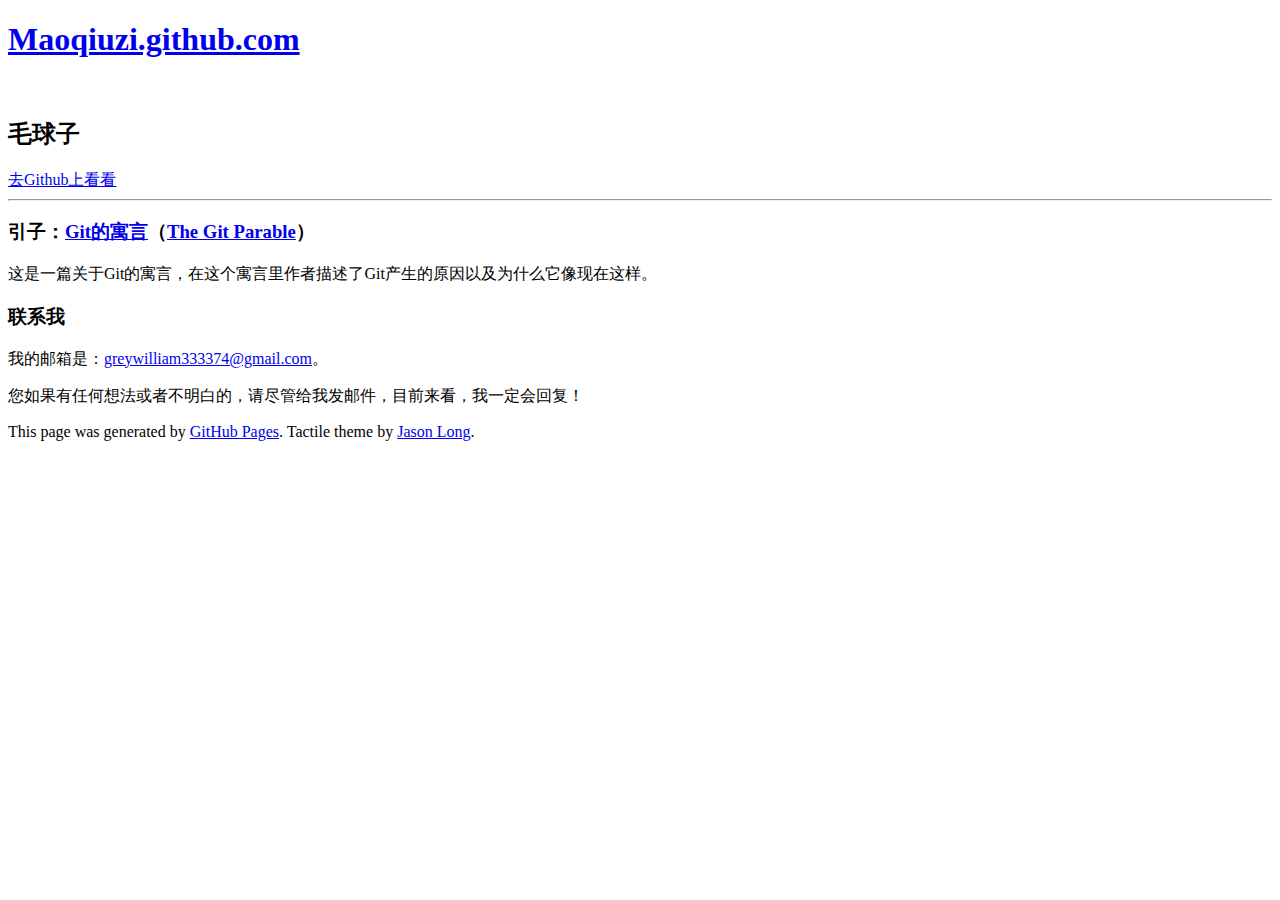
==== commit 0882cbe4: "Update index.html" ====
--- a/index.html
+++ b/index.html
@@ -35,7 +35,7 @@
 	  <h3>联系我</h3>
 	  <p>我的邮箱是：<a href="mailto:greywilliam333374@gmail.com">greywilliam333374@gmail.com</a>。</p>
 	  <p>您如果有任何想法或者不明白的，请尽管给我发邮件，目前来看，我一定会回复！</p>
-	  <p>我最近新开了一个博客，欢迎访问：<a href="http://maoqiuzi.com">点击链接</a></p>
+	  <!--<p>我最近新开了一个博客，欢迎访问：<a href="http://maoqiuzi.com">点击链接</a></p> -->
 
 <!-- 用这个标签来写代码 -->
 <!-- <pre><code>$ cd your_repo_root/repo_name -->
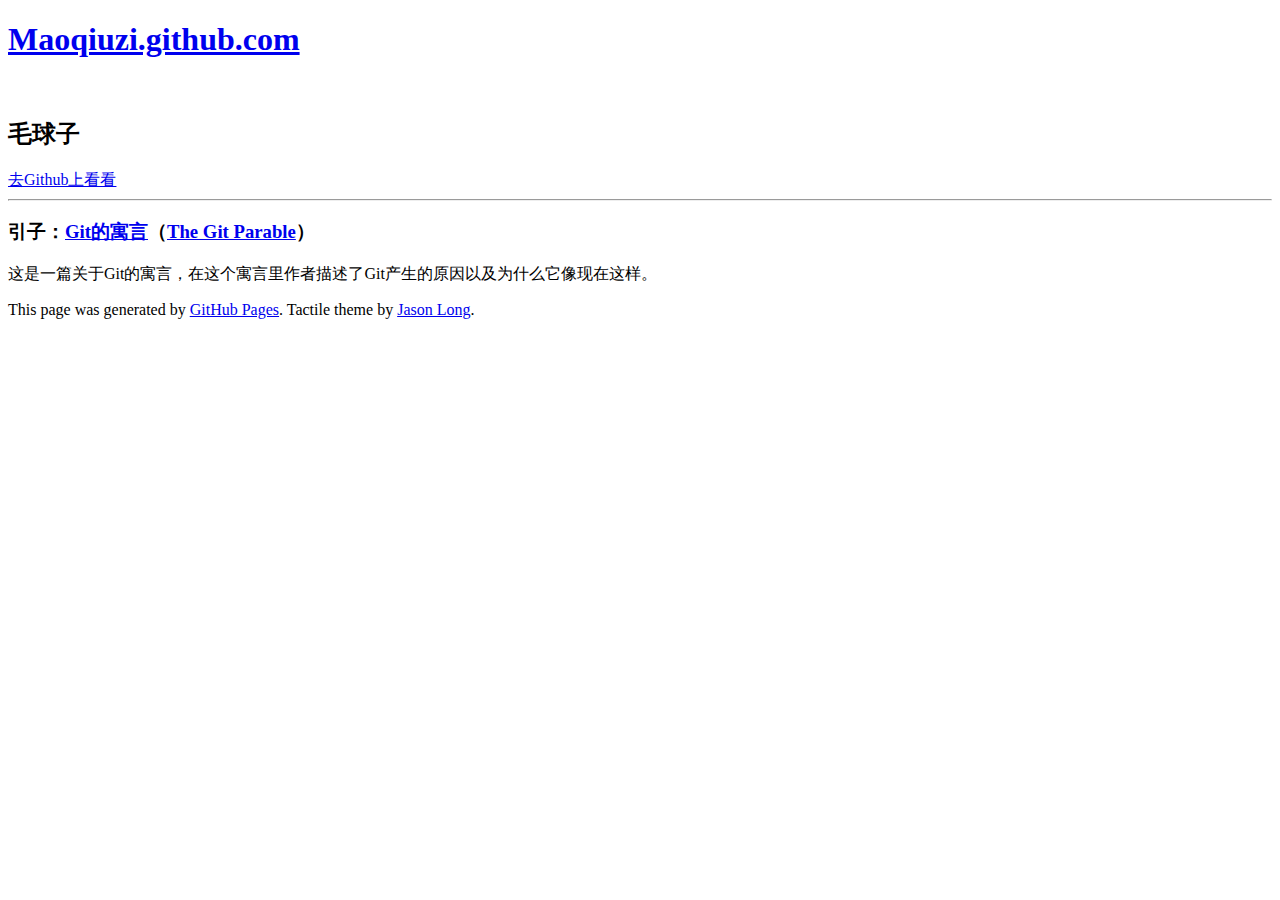
==== commit 7f0deb78: "Update index.html" ====
--- a/index.html
+++ b/index.html
@@ -32,9 +32,6 @@
         <section id="main_content">
           <h3>引子：<a target="_blank" href=".\translation\github\The Git Parable.html">Git的寓言</a>（<a target="_blank" href="http://tom.preston-werner.com/2009/05/19/the-git-parable.html">The Git Parable</a>）</h3>
 	  <p>这是一篇关于Git的寓言，在这个寓言里作者描述了Git产生的原因以及为什么它像现在这样。</p>
-	  <h3>联系我</h3>
-	  <p>我的邮箱是：<a href="mailto:greywilliam333374@gmail.com">greywilliam333374@gmail.com</a>。</p>
-	  <p>您如果有任何想法或者不明白的，请尽管给我发邮件，目前来看，我一定会回复！</p>
 	  <!--<p>我最近新开了一个博客，欢迎访问：<a href="http://maoqiuzi.com">点击链接</a></p> -->
 
 <!-- 用这个标签来写代码 -->
